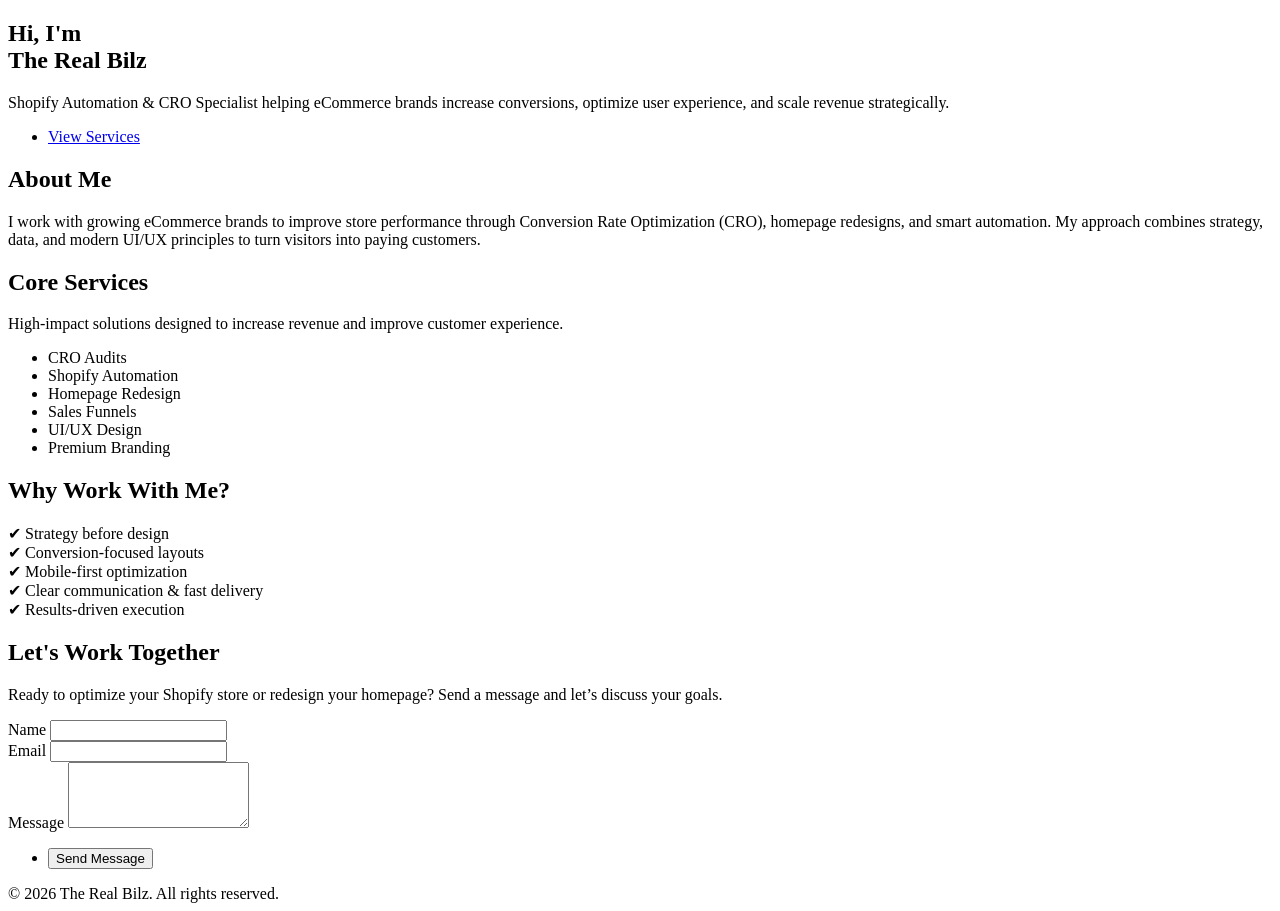
==== index.html @ 76373110 "Add files via upload" ====
<!DOCTYPE HTML>
<html>
<head>
    <title>The Real Bilz | Shopify Automation & CRO Specialist</title>
    <meta charset="utf-8" />
    <meta name="viewport" content="width=device-width, initial-scale=1, user-scalable=no" />
    <link rel="stylesheet" href="assets/css/main.css" />
</head>
<body class="is-preload">

<div id="page-wrapper">
<div id="wrapper">

<!-- HERO SECTION -->
<section class="panel banner right">
    <div class="content color0 span-3-75">
        <h1 class="major">
            Hi, I'm<br />
            The Real Bilz
        </h1>
        <p>
            Shopify Automation & CRO Specialist helping eCommerce brands
            increase conversions, optimize user experience, and scale revenue strategically.
        </p>
        <ul class="actions">
            <li><a href="#services" class="button primary color1">View Services</a></li>
        </ul>
    </div>
</section>

<!-- ABOUT -->
<section class="panel spotlight medium right">
    <div class="content span-7">
        <h2 class="major">About Me</h2>
        <p>
            I work with growing eCommerce brands to improve store performance through
            Conversion Rate Optimization (CRO), homepage redesigns, and smart automation.
            My approach combines strategy, data, and modern UI/UX principles to
            turn visitors into paying customers.
        </p>
    </div>
</section>

<!-- SERVICES -->
<section class="panel color1" id="services">
    <div class="intro joined">
        <h2 class="major">Core Services</h2>
        <p>
            High-impact solutions designed to increase revenue and improve customer experience.
        </p>
    </div>

    <div class="inner">
        <ul class="grid-icons three connected">
            <li><span class="icon solid fa-chart-line"><span class="label">CRO Audits</span></span></li>
            <li><span class="icon solid fa-store"><span class="label">Shopify Automation</span></span></li>
            <li><span class="icon solid fa-paint-brush"><span class="label">Homepage Redesign</span></span></li>
            <li><span class="icon solid fa-rocket"><span class="label">Sales Funnels</span></span></li>
            <li><span class="icon solid fa-code"><span class="label">UI/UX Design</span></span></li>
            <li><span class="icon solid fa-gem"><span class="label">Premium Branding</span></span></li>
        </ul>
    </div>
</section>

<!-- WHY WORK WITH ME -->
<section class="panel spotlight large left">
    <div class="content span-5">
        <h2 class="major">Why Work With Me?</h2>
        <p>
            ✔ Strategy before design<br />
            ✔ Conversion-focused layouts<br />
            ✔ Mobile-first optimization<br />
            ✔ Clear communication & fast delivery<br />
            ✔ Results-driven execution
        </p>
    </div>
</section>

<!-- CONTACT -->
<section class="panel color4-alt">
    <div class="intro color4">
        <h2 class="major">Let's Work Together</h2>
        <p>
            Ready to optimize your Shopify store or redesign your homepage?
            Send a message and let’s discuss your goals.
        </p>
    </div>

    <div class="inner columns divided">
        <div class="span-3-25">
            <form name="contact" method="POST" data-netlify="true">
                <input type="hidden" name="form-name" value="contact">

                <div class="fields">
                    <div class="field half">
                        <label>Name</label>
                        <input type="text" name="name" required />
                    </div>
                    <div class="field half">
                        <label>Email</label>
                        <input type="email" name="email" required />
                    </div>
                    <div class="field">
                        <label>Message</label>
                        <textarea name="message" rows="4" required></textarea>
                    </div>
                </div>

                <ul class="actions">
                    <li><input type="submit" value="Send Message" class="button primary" /></li>
                </ul>
            </form>
        </div>
    </div>
</section>

<!-- FOOTER -->
<div class="copyright">
    &copy; 2026 The Real Bilz. All rights reserved.
</div>

</div>
</div>

<script src="assets/js/jquery.min.js"></script>
<script src="assets/js/browser.min.js"></script>
<script src="assets/js/breakpoints.min.js"></script>
<script src="assets/js/main.js"></script>

</body>
</html>
---- assets/css/main.css ----
@import url(fontawesome-all.min.css);
@import url("https://fonts.googleapis.com/css?family=Source+Sans+Pro:300,400,300i,400i");

/*
	Ethereal by HTML5 UP
	html5up.net | @ajlkn
	Free for personal and commercial use under the CCA 3.0 license (html5up.net/license)
*/

html, body, div, span, applet, object,
iframe, h1, h2, h3, h4, h5, h6, p, blockquote,
pre, a, abbr, acronym, address, big, cite,
code, del, dfn, em, img, ins, kbd, q, s, samp,
small, strike, strong, sub, sup, tt, var, b,
u, i, center, dl, dt, dd, ol, ul, li, fieldset,
form, label, legend, table, caption, tbody,
tfoot, thead, tr, th, td, article, aside,
canvas, details, embed, figure, figcaption,
footer, header, hgroup, menu, nav, output, ruby,
section, summary, time, mark, audio, video {
	margin: 0;
	padding: 0;
	border: 0;
	font-size: 100%;
	font: inherit;
	vertical-align: baseline;}

article, aside, details, figcaption, figure,
footer, header, hgroup, menu, nav, section {
	display: block;}

body {
	line-height: 1;
}

ol, ul {
	list-style: none;
}

blockquote, q {
	quotes: none;
}

	blockquote:before, blockquote:after, q:before, q:after {
		content: '';
		content: none;
	}

table {
	border-collapse: collapse;
	border-spacing: 0;
}

body {
	-webkit-text-size-adjust: none;
}

mark {
	background-color: transparent;
	color: inherit;
}

input::-moz-focus-inner {
	border: 0;
	padding: 0;
}

input, select, textarea {
	-moz-appearance: none;
	-webkit-appearance: none;
	-ms-appearance: none;
	appearance: none;
}

/* Page */

	@-moz-keyframes load-spinner {
		0% {
			-moz-transform: rotate(0deg);
			-webkit-transform: rotate(0deg);
			-ms-transform: rotate(0deg);
			transform: rotate(0deg);
		}

		100% {
			-moz-transform: rotate(360deg);
			-webkit-transform: rotate(360deg);
			-ms-transform: rotate(360deg);
			transform: rotate(360deg);
		}
	}

	@-webkit-keyframes load-spinner {
		0% {
			-moz-transform: rotate(0deg);
			-webkit-transform: rotate(0deg);
			-ms-transform: rotate(0deg);
			transform: rotate(0deg);
		}

		100% {
			-moz-transform: rotate(360deg);
			-webkit-transform: rotate(360deg);
			-ms-transform: rotate(360deg);
			transform: rotate(360deg);
		}
	}

	@-ms-keyframes load-spinner {
		0% {
			-moz-transform: rotate(0deg);
			-webkit-transform: rotate(0deg);
			-ms-transform: rotate(0deg);
			transform: rotate(0deg);
		}

		100% {
			-moz-transform: rotate(360deg);
			-webkit-transform: rotate(360deg);
			-ms-transform: rotate(360deg);
			transform: rotate(360deg);
		}
	}

	@keyframes load-spinner {
		0% {
			-moz-transform: rotate(0deg);
			-webkit-transform: rotate(0deg);
			-ms-transform: rotate(0deg);
			transform: rotate(0deg);
		}

		100% {
			-moz-transform: rotate(360deg);
			-webkit-transform: rotate(360deg);
			-ms-transform: rotate(360deg);
			transform: rotate(360deg);
		}
	}

	@-ms-viewport {
		width: device-width;
	}

	html {
		width: 100%;
		height: 100%;
	}

	html {
		box-sizing: border-box;
	}

	*, *:before, *:after {
		box-sizing: inherit;
	}

	body {
		display: -moz-flex;
		display: -webkit-flex;
		display: -ms-flex;
		display: flex;
		-moz-align-items: center;
		-webkit-align-items: center;
		-ms-align-items: center;
		align-items: center;
		-moz-justify-content: -moz-flex-start;
		-webkit-justify-content: -webkit-flex-start;
		-ms-justify-content: -ms-flex-start;
		justify-content: flex-start;
		-ms-overflow-style: scrollbar;
		width: 100%;
		height: 100%;
		min-height: 30rem;
		overflow: hidden;
	}

		body:before {
			-moz-animation: load-spinner 1s infinite linear;
			-webkit-animation: load-spinner 1s infinite linear;
			-ms-animation: load-spinner 1s infinite linear;
			animation: load-spinner 1s infinite linear;
			-moz-transition: opacity 0.25s ease;
			-webkit-transition: opacity 0.25s ease;
			-ms-transition: opacity 0.25s ease;
			transition: opacity 0.25s ease;
			-moz-transition-delay: 0s;
			-webkit-transition-delay: 0s;
			-ms-transition-delay: 0s;
			transition-delay: 0s;
			pointer-events: none;
			content: '';
			display: block;
			position: absolute;
			top: 50%;
			left: 50%;
			width: 4rem;
			height: 4rem;
			margin: -2rem 0 0 -2rem;
			background-image: url("data:image/svg+xml;charset=utf8,%3Csvg xmlns='http://www.w3.org/2000/svg' xmlns:xlink='http://www.w3.org/1999/xlink' width='96px' height='96px' viewBox='0 0 96 96' zoomAndPan='disable'%3E%3Cstyle%3Ecircle %7Bfill: transparent%3B stroke: %232e2b37%3B stroke-width: 1.5px%3B %7D%3C/style%3E%3Cdefs%3E%3CclipPath id='corner'%3E%3Cpolygon points='0,0 48,0 48,48 96,48 96,96 0,96' /%3E%3C/clipPath%3E%3C/defs%3E%3Cg clip-path='url(%23corner)'%3E%3Ccircle cx='48' cy='48' r='32'/%3E%3C/g%3E%3C/svg%3E");
			background-position: center;
			background-repeat: no-repeat;
			background-size: 4rem;
			opacity: 0;
		}

		body:after {
			pointer-events: none;
			content: '';
			display: block;
			position: fixed;
			top: 0;
			left: 0;
			width: 100%;
			height: 100%;
			z-index: -1;
			background-attachment: fixed;
			background-color: #e1e6e1;
			background-image: url("../../images/overlay.png"), url("../../images/bg.jpg");
			background-repeat: repeat, repeat-x;
			background-size: 128px 128px, cover;
		}

		body.is-preload *, body.is-preload *:before, body.is-preload *:after {
			-moz-animation: none !important;
			-webkit-animation: none !important;
			-ms-animation: none !important;
			animation: none !important;
			-moz-transition: none !important;
			-webkit-transition: none !important;
			-ms-transition: none !important;
			transition: none !important;
		}

		body.is-preload:before {
			-moz-transition: opacity 1s ease;
			-webkit-transition: opacity 1s ease;
			-ms-transition: opacity 1s ease;
			transition: opacity 1s ease;
			-moz-transition-delay: 0.75s;
			-webkit-transition-delay: 0.75s;
			-ms-transition-delay: 0.75s;
			transition-delay: 0.75s;
			opacity: 0.25;
		}

	@media screen and (max-width: 736px) {

		html {
			height: auto;
		}

		body {
			height: auto;
			overflow-x: hidden;
			overflow-y: auto;
		}

	}

	@media screen and (max-width: 480px) {

		html, body {
			min-width: 320px;
		}

	}

/* Typography */

	html {
		font-size: 18pt;
		font-size: 1vmax;
	}

		@media screen and (max-width: 1680px) {

			html {
				font-size: 12pt;
				font-size: 1.1vmax;
			}

		}

		@media screen and (max-width: 1280px) {

			html {
				font-size: 11pt;
				font-size: 1.5vmax;
			}

		}

	body, input, select, textarea {
		color: rgba(255, 255, 255, 0.75);
		font-family: "Source Sans Pro", Helvetica, sans-serif;
		font-size: 1rem;
		font-weight: 300;
		line-height: 1.65;
	}

	a {
		-moz-transition: color 0.2s ease-in-out, border-bottom-color 0.2s ease-in-out;
		-webkit-transition: color 0.2s ease-in-out, border-bottom-color 0.2s ease-in-out;
		-ms-transition: color 0.2s ease-in-out, border-bottom-color 0.2s ease-in-out;
		transition: color 0.2s ease-in-out, border-bottom-color 0.2s ease-in-out;
		color: inherit;
		border-bottom: dotted 1px;
		text-decoration: none;
	}

		a:hover {
			border-bottom-color: transparent;
			color: #ffe4b4;
		}

	strong, b {
		color: rgba(255, 255, 255, 0.875);
		font-weight: 400;
	}

	em, i {
		font-style: italic;
	}

	p {
		margin: 0 0 1.5rem 0;
	}

		body.is-ie p {
			width: 100%;
		}

	h1, h2, h3, h4, h5, h6 {
		color: rgba(255, 255, 255, 0.875);
		font-family: Arial, Helvetica, sans-serif;
		font-weight: 700;
		line-height: 1.3;
		margin: 0 0 0.75rem 0;
		letter-spacing: -0.05em;
	}

		h1 a, h2 a, h3 a, h4 a, h5 a, h6 a {
			color: inherit;
			text-decoration: none;
		}

	h1.major, h2.major, h3.major {
		position: relative;
	}

		h1.major:after, h2.major:after, h3.major:after {
			content: '';
			position: absolute;
			left: 0;
			width: 3.5rem;
			height: 0.1rem;
			background-color: rgba(255, 255, 255, 0.25);
		}

	h1 {
		font-size: 3rem;
		line-height: 1.2;
	}

		h1.major {
			margin: 0 0 2.625rem 0;
		}

			h1.major:after {
				bottom: -1.325rem;
			}

	h2 {
		font-size: 1.75rem;
		line-height: 1.2;
	}

		h2.major {
			margin: 0 0 1.9875rem 0;
		}

			h2.major:after {
				bottom: -1.2rem;
			}

	h3 {
		font-size: 1.325rem;
	}

		h3.major {
			margin: 0 0 1.875rem 0;
		}

			h3.major:after {
				bottom: -0.75rem;
			}

	h4 {
		font-size: 1rem;
	}

	h5 {
		font-size: 0.9rem;
	}

	h6 {
		font-size: 0.7rem;
	}

	sub {
		font-size: 0.8rem;
		position: relative;
		top: 0.5rem;
	}

	sup {
		font-size: 0.8rem;
		position: relative;
		top: -0.5rem;
	}

	blockquote {
		border-left: solid 0.25rem rgba(255, 255, 255, 0.25);
		font-style: italic;
		margin: 0 0 1.5rem 0;
		padding: 0.375rem 0 0.375rem 1.5rem;
	}

	code {
		background: rgba(255, 255, 255, 0.075);
		border-radius: 0.25rem;
		font-family: "Courier New", monospace;
		font-size: 0.8rem;
		margin: 0 0.25rem;
		padding: 0.25rem 0.65rem;
	}

	pre {
		-webkit-overflow-scrolling: touch;
		font-family: "Courier New", monospace;
		font-size: 0.8rem;
		margin: 0 0 1.5rem 0;
		white-space: pre-wrap;
	}

		pre code {
			display: block;
			line-height: 1.625;
			padding: 1rem 1.5rem;
			overflow-x: auto;
			margin: 0;
		}

	hr {
		border: 0;
		border-bottom: solid 2px rgba(255, 255, 255, 0.25);
		margin: 1.875rem 0;
	}

	.align-left {
		text-align: left;
	}

	.align-center {
		text-align: center;
	}

	.align-right {
		text-align: right;
	}

	@media screen and (max-width: 736px) {

		html {
			font-size: 12pt;
		}

		h1 {
			font-size: 2.25rem;
			line-height: 1.2;
		}

			h1.major {
				margin: 0 0 2.625rem 0;
			}

				h1.major:after {
					bottom: -1.325rem;
				}

		h2 {
			font-size: 1.5rem;
			line-height: 1.2;
		}

			h2.major {
				margin: 0 0 1.9875rem 0;
			}

				h2.major:after {
					bottom: -1.2rem;
				}

		h3 {
			font-size: 1rem;
		}

			h3.major {
				margin: 0 0 1.875rem 0;
			}

				h3.major:after {
					bottom: -0.75rem;
				}

		h4 {
			font-size: 1rem;
		}

		h5 {
			font-size: 0.9rem;
		}

		h6 {
			font-size: 0.7rem;
		}

		h1 br, h2 br, h3 br, h4 br, h5 br, h6 br {
			display: none;
		}

	}

	@media screen and (max-width: 360px) {

		html {
			font-size: 11pt;
		}

	}

/* Form */

	form {
		margin: 0 0 1.5rem 0;
	}

		form > :last-child {
			margin-bottom: 0;
		}

		form > .fields {
			display: -moz-flex;
			display: -webkit-flex;
			display: -ms-flex;
			display: flex;
			-moz-flex-wrap: wrap;
			-webkit-flex-wrap: wrap;
			-ms-flex-wrap: wrap;
			flex-wrap: wrap;
			width: calc(100% + 3rem);
			margin: -1.5rem 0 1.5rem -1.5rem;
		}

			form > .fields > .field {
				-moz-flex-grow: 0;
				-webkit-flex-grow: 0;
				-ms-flex-grow: 0;
				flex-grow: 0;
				-moz-flex-shrink: 0;
				-webkit-flex-shrink: 0;
				-ms-flex-shrink: 0;
				flex-shrink: 0;
				padding: 1.5rem 0 0 1.5rem;
				width: calc(100% - 1.5rem);
			}

				form > .fields > .field.half {
					width: calc(50% - 0.75rem);
				}

				form > .fields > .field.third {
					width: calc(100%/3 - 0.5rem);
				}

				form > .fields > .field.quarter {
					width: calc(25% - 0.375rem);
				}

		@media screen and (max-width: 736px) {

			form > .fields {
				width: calc(100% + 2.25rem);
				margin: -1.125rem 0 1.5rem -1.125rem;
			}

				form > .fields > .field {
					padding: 1.125rem 0 0 1.125rem;
					width: calc(100% - 1.125rem);
				}

					form > .fields > .field.half {
						width: calc(100% - 1.125rem);
					}

					form > .fields > .field.third {
						width: calc(100% - 1.125rem);
					}

					form > .fields > .field.quarter {
						width: calc(100% - 1.125rem);
					}

		}

	label {
		color: rgba(255, 255, 255, 0.875);
		display: block;
		font-family: Arial, Helvetica, sans-serif;
		font-size: 0.8rem;
		font-weight: 700;
		margin: 0 0 0.4875rem 0;
	}

	input[type="text"],
	input[type="password"],
	input[type="email"],
	input[type="tel"],
	select,
	textarea {
		-moz-appearance: none;
		-webkit-appearance: none;
		-ms-appearance: none;
		appearance: none;
		background: transparent;
		border: solid 2px rgba(255, 255, 255, 0.25);
		border-radius: 0.25rem;
		color: inherit;
		display: block;
		outline: 0;
		padding: 0 0.75rem;
		text-decoration: none;
		width: 100%;
	}

		input[type="text"]:invalid,
		input[type="password"]:invalid,
		input[type="email"]:invalid,
		input[type="tel"]:invalid,
		select:invalid,
		textarea:invalid {
			box-shadow: none;
		}

		input[type="text"]:focus,
		input[type="password"]:focus,
		input[type="email"]:focus,
		input[type="tel"]:focus,
		select:focus,
		textarea:focus {
			border-color: #ffe4b4;
		}

	option {
		background-color: rgba(255, 255, 255, 0.875);
		color: #2e2b37;
	}

	select {
		background-image: url("data:image/svg+xml;charset=utf8,%3Csvg xmlns='http://www.w3.org/2000/svg' width='40' height='40' preserveAspectRatio='none' viewBox='0 0 40 40'%3E%3Cpath d='M9.4,12.3l10.4,10.4l10.4-10.4c0.2-0.2,0.5-0.4,0.9-0.4c0.3,0,0.6,0.1,0.9,0.4l3.3,3.3c0.2,0.2,0.4,0.5,0.4,0.9 c0,0.4-0.1,0.6-0.4,0.9L20.7,31.9c-0.2,0.2-0.5,0.4-0.9,0.4c-0.3,0-0.6-0.1-0.9-0.4L4.3,17.3c-0.2-0.2-0.4-0.5-0.4-0.9 c0-0.4,0.1-0.6,0.4-0.9l3.3-3.3c0.2-0.2,0.5-0.4,0.9-0.4S9.1,12.1,9.4,12.3z' fill='rgba(255, 255, 255, 0.25)' /%3E%3C/svg%3E");
		background-size: 1.25rem;
		background-repeat: no-repeat;
		background-position: calc(100% - 1rem) center;
		height: 2.5rem;
		padding-right: 2.5rem;
		text-overflow: ellipsis;
	}

		select option {
			color: rgba(255, 255, 255, 0.875);
			background: #2e2b37;
		}

		select:focus::-ms-value {
			background-color: transparent;
		}

		select::-ms-expand {
			display: none;
		}

	input[type="text"],
	input[type="password"],
	input[type="email"],
	select {
		height: 2.5rem;
	}

	textarea {
		padding: 0.75rem 1rem;
	}

	input[type="checkbox"],
	input[type="radio"] {
		-moz-appearance: none;
		-webkit-appearance: none;
		-ms-appearance: none;
		appearance: none;
		display: block;
		float: left;
		margin-right: -2rem;
		opacity: 0;
		width: 1rem;
		z-index: -1;
	}

		input[type="checkbox"] + label,
		input[type="radio"] + label {
			text-decoration: none;
			position: relative;
			color: rgba(255, 255, 255, 0.75);
			cursor: pointer;
			display: inline-block;
			font-size: 1rem;
			font-weight: 300;
			margin-bottom: 0;
			padding-left: 2.5rem;
			padding-right: 1rem;
		}

			input[type="checkbox"] + label:before,
			input[type="radio"] + label:before {
				-moz-osx-font-smoothing: grayscale;
				-webkit-font-smoothing: antialiased;
				display: inline-block;
				font-style: normal;
				font-variant: normal;
				text-rendering: auto;
				line-height: 1;
				text-transform: none !important;
				font-family: 'Font Awesome 5 Free';
				font-weight: 900;
			}

			input[type="checkbox"] + label:before,
			input[type="radio"] + label:before {
				content: '';
				display: inline-block;
				font-size: 0.8rem;
				position: absolute;
				top: 0;
				left: 0;
				width: 1.6875rem;
				height: 1.6875rem;
				line-height: 1.6875rem;
				background: rgba(255, 255, 255, 0.075);
				border: solid 1px rgba(255, 255, 255, 0.25);
				border-radius: 0.25rem;
				color: #2e2b37;
				text-align: center;
			}

				body.is-ie input[type="checkbox"] + label:before, body.is-ie
				input[type="radio"] + label:before {
					line-height: 1.5;
				}

		input[type="checkbox"]:checked + label:before,
		input[type="radio"]:checked + label:before {
			content: '\f00c';
			background: rgba(255, 255, 255, 0.875);
			border-color: rgba(255, 255, 255, 0.875);
		}

		input[type="checkbox"]:focus + label:before,
		input[type="radio"]:focus + label:before {
			border-color: #ffe4b4;
			box-shadow: 0 0 0 1px #ffe4b4;
		}

		input[type="checkbox"]:focus:checked + label:before,
		input[type="radio"]:focus:checked + label:before {
			background: #ffe4b4;
		}

		input[type="checkbox"].color1 + label:before,
		input[type="radio"].color1 + label:before {
			color: #726193;
		}

		input[type="checkbox"].color2 + label:before,
		input[type="radio"].color2 + label:before {
			color: #e37b7c;
		}

		input[type="checkbox"].color3 + label:before,
		input[type="radio"].color3 + label:before {
			color: #ffe4b4;
		}

		input[type="checkbox"].color4 + label:before,
		input[type="radio"].color4 + label:before {
			color: #353865;
		}

	input[type="checkbox"] + label:before {
		border-radius: 0.25rem;
	}

	input[type="radio"] + label:before {
		border-radius: 100%;
	}

	::-webkit-input-placeholder {
		color: rgba(255, 255, 255, 0.5) !important;
		opacity: 1.0;
	}

	:-moz-placeholder {
		color: rgba(255, 255, 255, 0.5) !important;
		opacity: 1.0;
	}

	::-moz-placeholder {
		color: rgba(255, 255, 255, 0.5) !important;
		opacity: 1.0;
	}

	:-ms-input-placeholder {
		color: rgba(255, 255, 255, 0.5) !important;
		opacity: 1.0;
	}

/* Icon */

	.icon {
		text-decoration: none;
		position: relative;
		border-bottom: none;
	}

		.icon:before {
			-moz-osx-font-smoothing: grayscale;
			-webkit-font-smoothing: antialiased;
			display: inline-block;
			font-style: normal;
			font-variant: normal;
			text-rendering: auto;
			line-height: 1;
			text-transform: none !important;
			font-family: 'Font Awesome 5 Free';
			font-weight: 400;
		}

		.icon > .label {
			display: none;
		}

		.icon:before {
			line-height: inherit;
		}

		.icon.solid:before {
			font-weight: 900;
		}

		.icon.brands:before {
			font-family: 'Font Awesome 5 Brands';
		}

/* Image */

	.image {
		display: inline-block;
		position: relative;
		border: 0;
	}

		.image.filtered:after {
			background-image: url("../../images/overlay.png"), linear-gradient(45deg, rgba(114, 97, 147, 0.25) 25%, rgba(227, 123, 124, 0.25) 50%, rgba(255, 228, 180, 0.25));
			background-size: 128px 128px, auto;
			pointer-events: none;
			content: '';
			position: absolute;
			top: 0;
			left: 0;
			width: 100%;
			height: 100%;
			opacity: 1;
			z-index: 1;
		}

		.image.filtered.tinted:after {
			background-image: url("../../images/overlay.png"), linear-gradient(45deg, rgba(114, 97, 147, 0.25) 25%, rgba(227, 123, 124, 0.25) 50%, rgba(255, 228, 180, 0.25)), linear-gradient(0deg, rgba(0, 0, 0, 0.125), rgba(0, 0, 0, 0.125));
			background-size: 128px 128px, auto, auto;
		}

		.image[data-position] img {
			-moz-object-fit: cover;
			-webkit-object-fit: cover;
			-ms-object-fit: cover;
			object-fit: cover;
			display: block;
			position: absolute;
			top: 0;
			left: 0;
			width: 100%;
			height: 100%;
		}

		.image[data-position="top left"] img {
			-moz-object-position: top left;
			-webkit-object-position: top left;
			-ms-object-position: top left;
			object-position: top left;
		}

		.image[data-position="top"] img {
			-moz-object-position: top;
			-webkit-object-position: top;
			-ms-object-position: top;
			object-position: top;
		}

		.image[data-position="top right"] img {
			-moz-object-position: top right;
			-webkit-object-position: top right;
			-ms-object-position: top right;
			object-position: top right;
		}

		.image[data-position="right"] img {
			-moz-object-position: right;
			-webkit-object-position: right;
			-ms-object-position: right;
			object-position: right;
		}

		.image[data-position="bottom right"] img {
			-moz-object-position: bottom right;
			-webkit-object-position: bottom right;
			-ms-object-position: bottom right;
			object-position: bottom right;
		}

		.image[data-position="bottom"] img {
			-moz-object-position: bottom;
			-webkit-object-position: bottom;
			-ms-object-position: bottom;
			object-position: bottom;
		}

		.image[data-position="bottom left"] img {
			-moz-object-position: bottom left;
			-webkit-object-position: bottom left;
			-ms-object-position: bottom left;
			object-position: bottom left;
		}

		.image[data-position="left"] img {
			-moz-object-position: left;
			-webkit-object-position: left;
			-ms-object-position: left;
			object-position: left;
		}

		.image[data-position="center"] img {
			-moz-object-position: center;
			-webkit-object-position: center;
			-ms-object-position: center;
			object-position: center;
		}

		.image[data-position="25% 25%"] img {
			-moz-object-position: 25% 25%;
			-webkit-object-position: 25% 25%;
			-ms-object-position: 25% 25%;
			object-position: 25% 25%;
		}

		.image[data-position="75% 25%"] img {
			-moz-object-position: 75% 25%;
			-webkit-object-position: 75% 25%;
			-ms-object-position: 75% 25%;
			object-position: 75% 25%;
		}

		.image[data-position="75% 75%"] img {
			-moz-object-position: 75% 75%;
			-webkit-object-position: 75% 75%;
			-ms-object-position: 75% 75%;
			object-position: 75% 75%;
		}

		.image[data-position="25% 75%"] img {
			-moz-object-position: 25% 75%;
			-webkit-object-position: 25% 75%;
			-ms-object-position: 25% 75%;
			object-position: 25% 75%;
		}

		.image img {
			display: block;
		}

		.image.left, .image.right {
			max-width: 40%;
		}

			.image.left img, .image.right img {
				width: 100%;
			}

		.image.left {
			float: left;
			padding: 0 1.5rem 1rem 0;
			top: 0.25rem;
		}

		.image.right {
			float: right;
			padding: 0 0 1rem 1.5rem;
			top: 0.25rem;
		}

		.image.fit {
			display: block;
			margin: 0 0 1.5rem 0;
			width: 100%;
		}

			.image.fit img {
				width: 100%;
			}

		.image.main {
			display: block;
			margin: 0 0 2.25rem 0;
			width: 100%;
		}

			.image.main img {
				width: 100%;
			}

/* List */

	ol {
		list-style: decimal;
		margin: 0 0 1.5rem 0;
		padding-left: 1.25rem;
	}

		ol li {
			padding-left: 0.25rem;
		}

	ul {
		list-style: disc;
		margin: 0 0 1.5rem 0;
		padding-left: 1rem;
	}

		ul li {
			padding-left: 0.5rem;
		}

		ul.alt {
			list-style: none;
			padding-left: 0;
		}

			ul.alt li {
				border-top: solid 1px rgba(255, 255, 255, 0.25);
				padding: 0.5rem 0;
			}

				ul.alt li:first-child {
					border-top: 0;
					padding-top: 0;
				}

	dl {
		margin: 0 0 1.5rem 0;
	}

		dl dt {
			display: block;
			font-weight: 400;
			margin: 0 0 0.75rem 0;
		}

		dl dd {
			margin-left: 1.5rem;
		}

/* Actions */

	ul.actions {
		display: -moz-flex;
		display: -webkit-flex;
		display: -ms-flex;
		display: flex;
		cursor: default;
		list-style: none;
		margin-left: -0.75rem;
		padding-left: 0;
	}

		ul.actions li {
			padding: 0 0 0 0.75rem;
			vertical-align: middle;
		}

		ul.actions.special {
			-moz-justify-content: center;
			-webkit-justify-content: center;
			-ms-justify-content: center;
			justify-content: center;
			width: 100%;
			margin-left: 0;
		}

			ul.actions.special li:first-child {
				padding-left: 0;
			}

		ul.actions.stacked {
			-moz-flex-direction: column;
			-webkit-flex-direction: column;
			-ms-flex-direction: column;
			flex-direction: column;
			margin-left: 0;
		}

			ul.actions.stacked li {
				padding: 0.975rem 0 0 0;
			}

				ul.actions.stacked li:first-child {
					padding-top: 0;
				}

		ul.actions.fit {
			width: calc(100% + 0.75rem);
		}

			ul.actions.fit li {
				-moz-flex-grow: 1;
				-webkit-flex-grow: 1;
				-ms-flex-grow: 1;
				flex-grow: 1;
				-moz-flex-shrink: 1;
				-webkit-flex-shrink: 1;
				-ms-flex-shrink: 1;
				flex-shrink: 1;
				width: 100%;
			}

				ul.actions.fit li > * {
					width: 100%;
				}

			ul.actions.fit.stacked {
				width: 100%;
			}

/* Icons */

	ul.icons {
		cursor: default;
		list-style: none;
		padding-left: 0;
	}

		ul.icons li {
			display: inline-block;
			padding: 0 1rem 0 0;
		}

			ul.icons li:last-child {
				padding-right: 0;
			}

			ul.icons li .icon:before {
				font-size: 1.25em;
			}

/* Grid Icons */

	ul.grid-icons {
		display: -moz-flex;
		display: -webkit-flex;
		display: -ms-flex;
		display: flex;
		-moz-flex-wrap: wrap;
		-webkit-flex-wrap: wrap;
		-ms-flex-wrap: wrap;
		flex-wrap: wrap;
		-moz-justify-content: center;
		-webkit-justify-content: center;
		-ms-justify-content: center;
		justify-content: center;
		list-style: none;
		margin: 0 0 1.5rem 0;
		padding-left: 0;
	}

		ul.grid-icons .icon {
			display: block;
			position: relative;
			width: 100%;
			text-align: center;
		}

			ul.grid-icons .icon:before {
				display: block;
				width: 6rem;
				height: 6rem;
				line-height: 6rem;
				border-radius: 6rem;
				box-shadow: inset 0 0 0 2px rgba(255, 255, 255, 0.25);
				font-size: 2.5rem;
				margin: 0 auto;
				text-align: center;
			}

				body.is-ie ul.grid-icons .icon:before {
					line-height: 2.375;
				}

		ul.grid-icons > li {
			-moz-flex-grow: 0;
			-webkit-flex-grow: 0;
			-ms-flex-grow: 0;
			flex-grow: 0;
			-moz-flex-shrink: 0;
			-webkit-flex-shrink: 0;
			-ms-flex-shrink: 0;
			flex-shrink: 0;
			position: relative;
			margin: 1.5rem 0 0 1.5rem;
			padding-left: 0;
		}

		ul.grid-icons.connected > li:before {
			content: '';
			display: block;
			position: absolute;
			width: 1.5rem;
			height: 2px;
			top: 50%;
			left: -1.5rem;
			background-color: rgba(255, 255, 255, 0.25);
		}

		ul.grid-icons.connected > li:after {
			content: '';
			display: block;
			position: absolute;
			width: 2px;
			height: 1.5rem;
			top: -1.5rem;
			left: 50%;
			background-color: rgba(255, 255, 255, 0.25);
		}

		ul.grid-icons.two {
			width: 14rem;
		}

			ul.grid-icons.two > li:nth-child(-n + 2) {
				margin-top: 0;
			}

				ul.grid-icons.two > li:nth-child(-n + 2):after {
					display: none;
				}

			ul.grid-icons.two > li:nth-child(2n - 1) {
				margin-left: 0;
			}

				ul.grid-icons.two > li:nth-child(2n - 1):before {
					display: none;
				}

		ul.grid-icons.three {
			width: 21.5rem;
		}

			ul.grid-icons.three > li:nth-child(-n + 3) {
				margin-top: 0;
			}

				ul.grid-icons.three > li:nth-child(-n + 3):after {
					display: none;
				}

			ul.grid-icons.three > li:nth-child(3n - 2) {
				margin-left: 0;
			}

				ul.grid-icons.three > li:nth-child(3n - 2):before {
					display: none;
				}

		ul.grid-icons.four {
			width: 29rem;
		}

			ul.grid-icons.four > li:nth-child(-n + 4) {
				margin-top: 0;
			}

				ul.grid-icons.four > li:nth-child(-n + 4):after {
					display: none;
				}

			ul.grid-icons.four > li:nth-child(4n - 3) {
				margin-left: 0;
			}

				ul.grid-icons.four > li:nth-child(4n - 3):before {
					display: none;
				}

		@media screen and (max-width: 736px) {

			ul.grid-icons {
				-moz-justify-content: -moz-flex-start;
				-webkit-justify-content: -webkit-flex-start;
				-ms-justify-content: -ms-flex-start;
				justify-content: flex-start;
				width: 100% !important;
				margin: -1rem 0 1.5rem -1rem;
			}

				ul.grid-icons .icon:before {
					width: 4.5rem;
					height: 4.5rem;
					line-height: 4.5rem;
					font-size: 1.75rem;
				}

				ul.grid-icons > li {
					margin: 1rem 0 0 1rem !important;
				}

					ul.grid-icons > li:before {
						display: none !important;
					}

					ul.grid-icons > li:after {
						display: none !important;
					}

		}

/* Contact Icons */

	ul.contact-icons {
		list-style: none;
		padding-left: 0;
	}

		ul.contact-icons > li {
			margin: 1.25rem 0 0 0;
			padding-left: 0;
		}

			ul.contact-icons > li:before {
				display: inline-block;
				width: 2.25rem;
				height: 2.25rem;
				line-height: 2.25rem;
				border-radius: 2.25rem;
				background-color: white;
				color: #2e2b37;
				cursor: default;
				font-size: 1.125rem;
				margin-right: 1rem;
				text-align: center;
				vertical-align: middle;
			}

				body.is-ie ul.contact-icons > li:before {
					line-height: 2.125;
				}

			ul.contact-icons > li a {
				border-bottom: 0;
			}

		ul.contact-icons.color1 > li:before {
			color: #726193;
		}

		ul.contact-icons.color2 > li:before {
			color: #e37b7c;
		}

		ul.contact-icons.color3 > li:before {
			color: #ffe4b4;
		}

		ul.contact-icons.color4 > li:before {
			color: #353865;
		}

/* Table */

	.table-wrapper {
		-webkit-overflow-scrolling: touch;
		overflow-x: auto;
	}

	table {
		margin: 0 0 1.5rem 0;
		width: 100%;
	}

		table tbody tr {
			border: solid 1px rgba(255, 255, 255, 0.25);
			border-left: 0;
			border-right: 0;
		}

			table tbody tr:nth-child(2n + 1) {
				background-color: rgba(255, 255, 255, 0.075);
			}

		table td {
			padding: 0.75rem 0.75rem;
		}

		table th {
			color: rgba(255, 255, 255, 0.875);
			font-size: 0.9rem;
			font-weight: 400;
			padding: 0 0.75rem 0.75rem 0.75rem;
			text-align: left;
		}

		table thead {
			border-bottom: solid 2px rgba(255, 255, 255, 0.25);
		}

		table tfoot {
			border-top: solid 2px rgba(255, 255, 255, 0.25);
		}

		table.alt {
			border-collapse: separate;
		}

			table.alt tbody tr td {
				border: solid 1px rgba(255, 255, 255, 0.25);
				border-left-width: 0;
				border-top-width: 0;
			}

				table.alt tbody tr td:first-child {
					border-left-width: 1px;
				}

			table.alt tbody tr:first-child td {
				border-top-width: 1px;
			}

			table.alt thead {
				border-bottom: 0;
			}

			table.alt tfoot {
				border-top: 0;
			}

/* Button */

	input[type="submit"],
	input[type="reset"],
	input[type="button"],
	button,
	.button {
		-moz-appearance: none;
		-webkit-appearance: none;
		-ms-appearance: none;
		appearance: none;
		-moz-transition: background-color 0.2s ease-in-out, box-shadow 0.2s ease-in-out, color 0.2s ease-in-out;
		-webkit-transition: background-color 0.2s ease-in-out, box-shadow 0.2s ease-in-out, color 0.2s ease-in-out;
		-ms-transition: background-color 0.2s ease-in-out, box-shadow 0.2s ease-in-out, color 0.2s ease-in-out;
		transition: background-color 0.2s ease-in-out, box-shadow 0.2s ease-in-out, color 0.2s ease-in-out;
		background-color: transparent;
		border: 0;
		border-radius: 0.25rem;
		box-shadow: inset 0 0 0 2px rgba(255, 255, 255, 0.25);
		color: rgba(255, 255, 255, 0.875) !important;
		cursor: pointer;
		display: inline-block;
		font-family: Arial, Helvetica, sans-serif;
		font-size: 0.6rem;
		font-weight: 700;
		height: 2.75rem;
		letter-spacing: 0.15rem;
		line-height: 2.75rem;
		padding: 0 1.5rem 0 1.65rem;
		text-align: center;
		text-decoration: none;
		text-transform: uppercase;
		white-space: nowrap;
	}

		input[type="submit"]:hover,
		input[type="reset"]:hover,
		input[type="button"]:hover,
		button:hover,
		.button:hover {
			box-shadow: inset 0 0 0 2px #ffe4b4;
			color: #ffe4b4 !important;
		}

		input[type="submit"]:active,
		input[type="reset"]:active,
		input[type="button"]:active,
		button:active,
		.button:active {
			background-color: rgba(255, 228, 180, 0.125);
		}

		input[type="submit"].icon:before,
		input[type="reset"].icon:before,
		input[type="button"].icon:before,
		button.icon:before,
		.button.icon:before {
			display: inline-block;
			position: relative;
			top: -0.075rem;
			vertical-align: middle;
			font-size: 0.8rem;
			margin: 0 0.375rem 0 -0.325rem;
		}

		input[type="submit"].icon.circle,
		input[type="reset"].icon.circle,
		input[type="button"].icon.circle,
		button.icon.circle,
		.button.icon.circle {
			position: relative;
			width: 3.125rem;
			height: 3.125rem;
			line-height: 3.125rem;
			text-indent: 3.125rem;
			border-radius: 100%;
			overflow: hidden;
			padding: 0;
			letter-spacing: 0;
		}

			input[type="submit"].icon.circle:before,
			input[type="reset"].icon.circle:before,
			input[type="button"].icon.circle:before,
			button.icon.circle:before,
			.button.icon.circle:before {
				display: block;
				position: absolute;
				top: 0;
				left: 0;
				width: inherit;
				height: inherit;
				font-size: 1.25rem;
				line-height: inherit;
				margin: 0;
				text-indent: 0;
			}

			input[type="submit"].icon.circle.fa-angle-left:before,
			input[type="reset"].icon.circle.fa-angle-left:before,
			input[type="button"].icon.circle.fa-angle-left:before,
			button.icon.circle.fa-angle-left:before,
			.button.icon.circle.fa-angle-left:before {
				position: relative;
				left: -0.1rem;
				font-size: 1.75rem;
			}

			input[type="submit"].icon.circle.fa-angle-right:before,
			input[type="reset"].icon.circle.fa-angle-right:before,
			input[type="button"].icon.circle.fa-angle-right:before,
			button.icon.circle.fa-angle-right:before,
			.button.icon.circle.fa-angle-right:before {
				position: relative;
				left: 0.1rem;
				font-size: 1.75rem;
			}

		input[type="submit"].fit,
		input[type="reset"].fit,
		input[type="button"].fit,
		button.fit,
		.button.fit {
			width: 100%;
		}

		input[type="submit"].small,
		input[type="reset"].small,
		input[type="button"].small,
		button.small,
		.button.small {
			font-size: 0.4rem;
			height: 1.875rem;
			line-height: 1.875rem;
			padding: 0 1.25rem 0 1.4rem;
		}

		input[type="submit"].large,
		input[type="reset"].large,
		input[type="button"].large,
		button.large,
		.button.large {
			font-size: 0.8rem;
			height: 3.3125rem;
			line-height: 3.3125rem;
			padding: 0 2rem 0 2.15rem;
		}

		input[type="submit"].primary,
		input[type="reset"].primary,
		input[type="button"].primary,
		button.primary,
		.button.primary {
			background-color: white;
			box-shadow: none;
			color: #2e2b37 !important;
		}

			input[type="submit"].primary.color1,
			input[type="reset"].primary.color1,
			input[type="button"].primary.color1,
			button.primary.color1,
			.button.primary.color1 {
				color: #726193 !important;
			}

			input[type="submit"].primary.color2,
			input[type="reset"].primary.color2,
			input[type="button"].primary.color2,
			button.primary.color2,
			.button.primary.color2 {
				color: #e37b7c !important;
			}

			input[type="submit"].primary.color3,
			input[type="reset"].primary.color3,
			input[type="button"].primary.color3,
			button.primary.color3,
			.button.primary.color3 {
				color: #ffe4b4 !important;
			}

			input[type="submit"].primary.color4,
			input[type="reset"].primary.color4,
			input[type="button"].primary.color4,
			button.primary.color4,
			.button.primary.color4 {
				color: #353865 !important;
			}

			input[type="submit"].primary:hover,
			input[type="reset"].primary:hover,
			input[type="button"].primary:hover,
			button.primary:hover,
			.button.primary:hover {
				background-color: #ffe4b4;
			}

			input[type="submit"].primary:active,
			input[type="reset"].primary:active,
			input[type="button"].primary:active,
			button.primary:active,
			.button.primary:active {
				background-color: #fdd997;
			}

		input[type="submit"].disabled, input[type="submit"]:disabled,
		input[type="reset"].disabled,
		input[type="reset"]:disabled,
		input[type="button"].disabled,
		input[type="button"]:disabled,
		button.disabled,
		button:disabled,
		.button.disabled,
		.button:disabled {
			pointer-events: none;
			cursor: default;
			opacity: 0.5;
		}

/* Gallery */

	@-moz-keyframes gallery-modal-spinner {
		0% {
			-moz-transform: rotate(0deg);
			-webkit-transform: rotate(0deg);
			-ms-transform: rotate(0deg);
			transform: rotate(0deg);
		}

		100% {
			-moz-transform: rotate(360deg);
			-webkit-transform: rotate(360deg);
			-ms-transform: rotate(360deg);
			transform: rotate(360deg);
		}
	}

	@-webkit-keyframes gallery-modal-spinner {
		0% {
			-moz-transform: rotate(0deg);
			-webkit-transform: rotate(0deg);
			-ms-transform: rotate(0deg);
			transform: rotate(0deg);
		}

		100% {
			-moz-transform: rotate(360deg);
			-webkit-transform: rotate(360deg);
			-ms-transform: rotate(360deg);
			transform: rotate(360deg);
		}
	}

	@-ms-keyframes gallery-modal-spinner {
		0% {
			-moz-transform: rotate(0deg);
			-webkit-transform: rotate(0deg);
			-ms-transform: rotate(0deg);
			transform: rotate(0deg);
		}

		100% {
			-moz-transform: rotate(360deg);
			-webkit-transform: rotate(360deg);
			-ms-transform: rotate(360deg);
			transform: rotate(360deg);
		}
	}

	@keyframes gallery-modal-spinner {
		0% {
			-moz-transform: rotate(0deg);
			-webkit-transform: rotate(0deg);
			-ms-transform: rotate(0deg);
			transform: rotate(0deg);
		}

		100% {
			-moz-transform: rotate(360deg);
			-webkit-transform: rotate(360deg);
			-ms-transform: rotate(360deg);
			transform: rotate(360deg);
		}
	}

	.gallery {
		-moz-align-items: -moz-stretch;
		-webkit-align-items: -webkit-stretch;
		-ms-align-items: -ms-stretch;
		align-items: stretch;
		display: -moz-flex;
		display: -webkit-flex;
		display: -ms-flex;
		display: flex;
		height: 100%;
	}

		.gallery > * {
			width: 20rem;
			height: 100%;
		}

		.gallery .image {
			display: block;
			position: relative;
			border-bottom: 0;
			overflow: hidden;
		}

			.gallery .image img {
				-moz-transition: -moz-transform 0.2s ease-in-out;
				-webkit-transition: -webkit-transform 0.2s ease-in-out;
				-ms-transition: -ms-transform 0.2s ease-in-out;
				transition: transform 0.2s ease-in-out;
			}

			.gallery .image:after {
				-moz-transition: opacity 0.2s ease-in-out;
				-webkit-transition: opacity 0.2s ease-in-out;
				-ms-transition: opacity 0.2s ease-in-out;
				transition: opacity 0.2s ease-in-out;
			}

			.gallery .image:hover img {
				-moz-transform: scale(1.025);
				-webkit-transform: scale(1.025);
				-ms-transform: scale(1.025);
				transform: scale(1.025);
			}

			.gallery .image:hover:after {
				opacity: 0;
			}

		.gallery .group {
			display: -moz-flex;
			display: -webkit-flex;
			display: -ms-flex;
			display: flex;
			-moz-flex-wrap: wrap;
			-webkit-flex-wrap: wrap;
			-ms-flex-wrap: wrap;
			flex-wrap: wrap;
		}

			.gallery .group > * {
				height: 50%;
			}

		.gallery .modal {
			display: -moz-flex;
			display: -webkit-flex;
			display: -ms-flex;
			display: flex;
			-moz-align-items: center;
			-webkit-align-items: center;
			-ms-align-items: center;
			align-items: center;
			-moz-justify-content: center;
			-webkit-justify-content: center;
			-ms-justify-content: center;
			justify-content: center;
			pointer-events: none;
			-moz-user-select: none;
			-webkit-user-select: none;
			-ms-user-select: none;
			user-select: none;
			-moz-transition: opacity 0.5s ease, visibility 0.5s, z-index 0.5s;
			-webkit-transition: opacity 0.5s ease, visibility 0.5s, z-index 0.5s;
			-ms-transition: opacity 0.5s ease, visibility 0.5s, z-index 0.5s;
			transition: opacity 0.5s ease, visibility 0.5s, z-index 0.5s;
			-webkit-tap-highlight-color: rgba(0, 0, 0, 0);
			position: fixed;
			top: 0;
			left: 0;
			width: 100%;
			height: 100%;
			background-color: rgba(46, 43, 55, 0.875);
			opacity: 0;
			outline: 0;
			visibility: none;
			z-index: 0;
		}

			.gallery .modal:before {
				-moz-animation: gallery-modal-spinner 1s infinite linear;
				-webkit-animation: gallery-modal-spinner 1s infinite linear;
				-ms-animation: gallery-modal-spinner 1s infinite linear;
				animation: gallery-modal-spinner 1s infinite linear;
				-moz-transition: opacity 0.25s ease;
				-webkit-transition: opacity 0.25s ease;
				-ms-transition: opacity 0.25s ease;
				transition: opacity 0.25s ease;
				-moz-transition-delay: 0.5s;
				-webkit-transition-delay: 0.5s;
				-ms-transition-delay: 0.5s;
				transition-delay: 0.5s;
				content: '';
				display: block;
				position: absolute;
				top: 50%;
				left: 50%;
				width: 4rem;
				height: 4rem;
				margin: -2rem 0 0 -2rem;
				background-image: url("data:image/svg+xml;charset=utf8,%3Csvg xmlns='http://www.w3.org/2000/svg' xmlns:xlink='http://www.w3.org/1999/xlink' width='96px' height='96px' viewBox='0 0 96 96' zoomAndPan='disable'%3E%3Cstyle%3Ecircle %7Bfill: transparent%3B stroke: rgba(255, 255, 255, 0.875)%3B stroke-width: 1.5px%3B %7D%3C/style%3E%3Cdefs%3E%3CclipPath id='corner'%3E%3Cpolygon points='0,0 48,0 48,48 96,48 96,96 0,96' /%3E%3C/clipPath%3E%3C/defs%3E%3Cg clip-path='url(%23corner)'%3E%3Ccircle cx='48' cy='48' r='32'/%3E%3C/g%3E%3C/svg%3E");
				background-position: center;
				background-repeat: no-repeat;
				background-size: 4rem;
				opacity: 0;
			}

			.gallery .modal:after {
				content: '';
				display: block;
				position: absolute;
				top: 0.5rem;
				right: 0.5rem;
				width: 4rem;
				height: 4rem;
				background-image: url("data:image/svg+xml;charset=utf8,%3Csvg xmlns='http://www.w3.org/2000/svg' xmlns:xlink='http://www.w3.org/1999/xlink' width='64px' height='64px' viewBox='0 0 64 64' zoomAndPan='disable'%3E%3Cstyle%3Eline %7Bstroke: rgba(255, 255, 255, 0.875)%3Bstroke-width: 1.5px%3B%7D%3C/style%3E%3Cline x1='20' y1='20' x2='44' y2='44' /%3E%3Cline x1='20' y1='44' x2='44' y2='20' /%3E%3C/svg%3E");
				background-position: center;
				background-repeat: no-repeat;
				background-size: 3rem;
				cursor: pointer;
			}

			.gallery .modal .inner {
				-moz-transform: translateY(0.75rem);
				-webkit-transform: translateY(0.75rem);
				-ms-transform: translateY(0.75rem);
				transform: translateY(0.75rem);
				-moz-transition: opacity 0.25s ease, -moz-transform 0.25s ease;
				-webkit-transition: opacity 0.25s ease, -webkit-transform 0.25s ease;
				-ms-transition: opacity 0.25s ease, -ms-transform 0.25s ease;
				transition: opacity 0.25s ease, transform 0.25s ease;
				opacity: 0;
			}

				.gallery .modal .inner img {
					display: block;
					max-width: 90vw;
					max-height: 85vh;
					box-shadow: 0 1rem 3rem 0 rgba(0, 0, 0, 0.35);
				}

			.gallery .modal.visible {
				pointer-events: auto;
				opacity: 1;
				visibility: visible;
				z-index: 11000;
			}

				.gallery .modal.visible:before {
					opacity: 1;
				}

			.gallery .modal.loaded .inner {
				-moz-transform: translateY(0);
				-webkit-transform: translateY(0);
				-ms-transform: translateY(0);
				transform: translateY(0);
				-moz-transition: opacity 0.5s ease, -moz-transform 0.5s ease;
				-webkit-transition: opacity 0.5s ease, -webkit-transform 0.5s ease;
				-ms-transition: opacity 0.5s ease, -ms-transform 0.5s ease;
				transition: opacity 0.5s ease, transform 0.5s ease;
				opacity: 1;
			}

			.gallery .modal.loaded:before {
				-moz-transition-delay: 0s;
				-webkit-transition-delay: 0s;
				-ms-transition-delay: 0s;
				transition-delay: 0s;
				opacity: 0;
			}

	@media screen and (max-width: 980px) {

		.gallery .modal .inner img {
			max-width: 100vw;
		}

	}

	@media screen and (max-width: 736px) {

		.gallery {
			-moz-flex-direction: column;
			-webkit-flex-direction: column;
			-ms-flex-direction: column;
			flex-direction: column;
			height: auto;
		}

			.gallery > * {
				height: auto;
				width: 100%;
			}

			.gallery .image {
				width: 100%;
				height: 40rem;
			}

			.gallery .group .span-0-25 {
				width: 8.33333%;
			}

			.gallery .group .span-0-5 {
				width: 16.66666%;
			}

			.gallery .group .span-0-75 {
				width: 25.0%;
			}

			.gallery .group .span-1 {
				width: 33.33333%;
			}

			.gallery .group .span-1-25 {
				width: 41.66666%;
			}

			.gallery .group .span-1-5 {
				width: 49.99999%;
			}

			.gallery .group .span-1-75 {
				width: 58.33333%;
			}

			.gallery .group .span-2 {
				width: 66.66666%;
			}

			.gallery .group .span-2-25 {
				width: 74.99999%;
			}

			.gallery .group .span-2-5 {
				width: 83.33332%;
			}

			.gallery .group .span-2-75 {
				width: 91.66666%;
			}

			.gallery .group .span-3 {
				width: 99.99999%;
			}

			.gallery .group .span-3-25 {
				width: 108.33332%;
			}

			.gallery .group .span-3-5 {
				width: 116.66665%;
			}

			.gallery .group .span-3-75 {
				width: 124.99999%;
			}

			.gallery .group .span-4 {
				width: 133.33332%;
			}

			.gallery .group .span-4-25 {
				width: 141.66665%;
			}

			.gallery .group .span-4-5 {
				width: 149.99998%;
			}

			.gallery .group .span-4-75 {
				width: 158.33332%;
			}

			.gallery .group .span-5 {
				width: 166.66665%;
			}

			.gallery .group .span-5-25 {
				width: 174.99998%;
			}

			.gallery .group .span-5-5 {
				width: 183.33331%;
			}

			.gallery .group .span-5-75 {
				width: 191.66665%;
			}

			.gallery .group .span-6 {
				width: 199.99998%;
			}

			.gallery .group .span-6-25 {
				width: 208.33331%;
			}

			.gallery .group .span-6-5 {
				width: 216.66664%;
			}

			.gallery .group .span-6-75 {
				width: 224.99998%;
			}

			.gallery .group .span-7 {
				width: 233.33331%;
			}

			.gallery .group .span-7-25 {
				width: 241.66664%;
			}

			.gallery .group .span-7-5 {
				width: 249.99997%;
			}

			.gallery .group .span-7-75 {
				width: 258.33331%;
			}

			.gallery .group .span-8 {
				width: 266.66664%;
			}

			.gallery .group .span-8-25 {
				width: 274.99997%;
			}

			.gallery .group .span-8-5 {
				width: 283.3333%;
			}

			.gallery .group .span-8-75 {
				width: 291.66664%;
			}

			.gallery .group .span-9 {
				width: 299.99997%;
			}

			.gallery .group .span-9-25 {
				width: 308.3333%;
			}

			.gallery .group .span-9-5 {
				width: 316.66663%;
			}

			.gallery .group .span-9-75 {
				width: 324.99997%;
			}

			.gallery .group .span-10 {
				width: 333.3333%;
			}

			.gallery .group .image {
				height: 20rem;
			}

	}

	@media screen and (max-width: 480px) {

		.gallery .image {
			height: 30rem;
		}

		.gallery .group .image {
			height: 12.5rem;
		}

	}

/* Panel */

	.panel {
		display: -moz-flex;
		display: -webkit-flex;
		display: -ms-flex;
		display: flex;
		-moz-flex-grow: 0;
		-webkit-flex-grow: 0;
		-ms-flex-grow: 0;
		flex-grow: 0;
		-moz-flex-shrink: 0;
		-webkit-flex-shrink: 0;
		-ms-flex-shrink: 0;
		flex-shrink: 0;
		-moz-justify-content: center;
		-webkit-justify-content: center;
		-ms-justify-content: center;
		justify-content: center;
		-moz-align-items: -moz-stretch;
		-webkit-align-items: -webkit-stretch;
		-ms-align-items: -ms-stretch;
		align-items: stretch;
		height: 100%;
		overflow-x: hidden;
		overflow-y: auto;
	}

		.panel > * {
			position: relative;
			min-width: 10rem;
		}

			.panel > *.color0 {
				background-image: url("../../images/overlay.png"), linear-gradient(45deg, #726193 20%, #e37b7c 60%, #ffe4b4);
				background-size: 128px 128px, auto;
			}

			.panel > *.color1 {
				background-image: url("../../images/overlay.png"), linear-gradient(45deg, rgba(114, 97, 147, 0.25) 25%, rgba(227, 123, 124, 0.25) 50%, rgba(255, 228, 180, 0.25));
				background-size: 128px 128px, auto;
				background-color: #726193;
			}

			.panel > *.color2 {
				background-image: url("../../images/overlay.png"), linear-gradient(45deg, rgba(114, 97, 147, 0.25) 25%, rgba(227, 123, 124, 0.25) 50%, rgba(255, 228, 180, 0.25));
				background-size: 128px 128px, auto;
				background-color: #e37b7c;
			}

			.panel > *.color3 {
				background-image: url("../../images/overlay.png"), linear-gradient(45deg, rgba(114, 97, 147, 0.25) 25%, rgba(227, 123, 124, 0.25) 50%, rgba(255, 228, 180, 0.25));
				background-size: 128px 128px, auto;
				background-color: #ffe4b4;
			}

			.panel > *.color4 {
				background-image: url("../../images/overlay.png"), linear-gradient(45deg, rgba(114, 97, 147, 0.25) 25%, rgba(227, 123, 124, 0.25) 50%, rgba(255, 228, 180, 0.25));
				background-size: 128px 128px, auto;
				background-color: #353865;
			}

			.panel > *.color1-alt {
				background-image: url("../../images/overlay.png"), linear-gradient(45deg, rgba(114, 97, 147, 0.175) 25%, rgba(227, 123, 124, 0.175) 50%, rgba(255, 228, 180, 0.175));
				background-size: 128px 128px, auto;
				background-color: #6c5e86;
			}

			.panel > *.color2-alt {
				background-image: url("../../images/overlay.png"), linear-gradient(45deg, rgba(114, 97, 147, 0.175) 25%, rgba(227, 123, 124, 0.175) 50%, rgba(255, 228, 180, 0.175));
				background-size: 128px 128px, auto;
				background-color: #de7172;
			}

			.panel > *.color3-alt {
				background-image: url("../../images/overlay.png"), linear-gradient(45deg, rgba(114, 97, 147, 0.175) 25%, rgba(227, 123, 124, 0.175) 50%, rgba(255, 228, 180, 0.175));
				background-size: 128px 128px, auto;
				background-color: #fedea6;
			}

			.panel > *.color4-alt {
				background-image: url("../../images/overlay.png"), linear-gradient(45deg, rgba(114, 97, 147, 0.175) 25%, rgba(227, 123, 124, 0.175) 50%, rgba(255, 228, 180, 0.175));
				background-size: 128px 128px, auto;
				background-color: #323459;
			}

		.panel > .intro {
			padding: 3.5rem 3.5rem 2rem 3.5rem ;
			display: -moz-flex;
			display: -webkit-flex;
			display: -ms-flex;
			display: flex;
			-moz-flex-grow: 0;
			-webkit-flex-grow: 0;
			-ms-flex-grow: 0;
			flex-grow: 0;
			-moz-flex-shrink: 0;
			-webkit-flex-shrink: 0;
			-ms-flex-shrink: 0;
			flex-shrink: 0;
			-moz-justify-content: center;
			-webkit-justify-content: center;
			-ms-justify-content: center;
			justify-content: center;
			-moz-align-items: -moz-flex-start;
			-webkit-align-items: -webkit-flex-start;
			-ms-align-items: -ms-flex-start;
			align-items: flex-start;
			-moz-flex-direction: column;
			-webkit-flex-direction: column;
			-ms-flex-direction: column;
			flex-direction: column;
			width: 22rem;
		}

			.panel > .intro.joined {
				width: 18.5rem;
				padding-right: 0;
			}

				.panel > .intro.joined + .inner {
					padding-left: 2.625rem;
				}

		.panel > .inner {
			padding: 3.5rem 3.5rem 2rem 3.5rem ;
			display: -moz-flex;
			display: -webkit-flex;
			display: -ms-flex;
			display: flex;
			-moz-flex-grow: 1;
			-webkit-flex-grow: 1;
			-ms-flex-grow: 1;
			flex-grow: 1;
			-moz-flex-shrink: 1;
			-webkit-flex-shrink: 1;
			-ms-flex-shrink: 1;
			flex-shrink: 1;
			-moz-justify-content: center;
			-webkit-justify-content: center;
			-ms-justify-content: center;
			justify-content: center;
			-moz-align-items: -moz-flex-start;
			-webkit-align-items: -webkit-flex-start;
			-ms-align-items: -ms-flex-start;
			align-items: flex-start;
			-moz-flex-direction: column;
			-webkit-flex-direction: column;
			-ms-flex-direction: column;
			flex-direction: column;
			position: relative;
			width: 100%;
		}

			.panel > .inner.columns {
				display: -moz-flex;
				display: -webkit-flex;
				display: -ms-flex;
				display: flex;
				-moz-justify-content: center;
				-webkit-justify-content: center;
				-ms-justify-content: center;
				justify-content: center;
				-moz-align-items: center;
				-webkit-align-items: center;
				-ms-align-items: center;
				align-items: center;
				-moz-flex-direction: row;
				-webkit-flex-direction: row;
				-ms-flex-direction: row;
				flex-direction: row;
			}

				.panel > .inner.columns > * {
					-moz-flex-grow: 0;
					-webkit-flex-grow: 0;
					-ms-flex-grow: 0;
					flex-grow: 0;
					-moz-flex-shrink: 0;
					-webkit-flex-shrink: 0;
					-ms-flex-shrink: 0;
					flex-shrink: 0;
					margin-left: 3.5rem;
				}

				.panel > .inner.columns > :first-child {
					margin-left: 0;
				}

				.panel > .inner.columns.divided > * {
					margin-left: 7rem;
				}

					.panel > .inner.columns.divided > *:before {
						content: '';
						position: absolute;
						top: 3.5rem;
						width: 2px;
						height: calc(100% - 7rem);
						margin-left: -3.5rem;
						background-color: rgba(255, 255, 255, 0.25);
					}

				.panel > .inner.columns.divided > :first-child {
					margin-left: 0;
				}

					.panel > .inner.columns.divided > :first-child:before {
						display: none;
					}

				.panel > .inner.columns.aligned {
					-moz-align-items: -moz-flex-start;
					-webkit-align-items: -webkit-flex-start;
					-ms-align-items: -ms-flex-start;
					align-items: flex-start;
				}

		.panel .span-0-25 {
			width: 2.5rem;
		}

		.panel .span-0-5 {
			width: 5rem;
		}

		.panel .span-0-75 {
			width: 7.5rem;
		}

		.panel .span-1 {
			width: 10rem;
		}

		.panel .span-1-25 {
			width: 12.5rem;
		}

		.panel .span-1-5 {
			width: 15rem;
		}

		.panel .span-1-75 {
			width: 17.5rem;
		}

		.panel .span-2 {
			width: 20rem;
		}

		.panel .span-2-25 {
			width: 22.5rem;
		}

		.panel .span-2-5 {
			width: 25rem;
		}

		.panel .span-2-75 {
			width: 27.5rem;
		}

		.panel .span-3 {
			width: 30rem;
		}

		.panel .span-3-25 {
			width: 32.5rem;
		}

		.panel .span-3-5 {
			width: 35rem;
		}

		.panel .span-3-75 {
			width: 37.5rem;
		}

		.panel .span-4 {
			width: 40rem;
		}

		.panel .span-4-25 {
			width: 42.5rem;
		}

		.panel .span-4-5 {
			width: 45rem;
		}

		.panel .span-4-75 {
			width: 47.5rem;
		}

		.panel .span-5 {
			width: 50rem;
		}

		.panel .span-5-25 {
			width: 52.5rem;
		}

		.panel .span-5-5 {
			width: 55rem;
		}

		.panel .span-5-75 {
			width: 57.5rem;
		}

		.panel .span-6 {
			width: 60rem;
		}

		.panel .span-6-25 {
			width: 62.5rem;
		}

		.panel .span-6-5 {
			width: 65rem;
		}

		.panel .span-6-75 {
			width: 67.5rem;
		}

		.panel .span-7 {
			width: 70rem;
		}

		.panel .span-7-25 {
			width: 72.5rem;
		}

		.panel .span-7-5 {
			width: 75rem;
		}

		.panel .span-7-75 {
			width: 77.5rem;
		}

		.panel .span-8 {
			width: 80rem;
		}

		.panel .span-8-25 {
			width: 82.5rem;
		}

		.panel .span-8-5 {
			width: 85rem;
		}

		.panel .span-8-75 {
			width: 87.5rem;
		}

		.panel .span-9 {
			width: 90rem;
		}

		.panel .span-9-25 {
			width: 92.5rem;
		}

		.panel .span-9-5 {
			width: 95rem;
		}

		.panel .span-9-75 {
			width: 97.5rem;
		}

		.panel .span-10 {
			width: 100rem;
		}

		.panel.small {
			width: 35rem;
		}

		.panel.medium {
			width: 50rem;
		}

		.panel.large {
			width: 65rem;
		}

		.panel.small .span-0-25, .panel.medium .span-0-25, .panel.large .span-0-25 {
			width: 2.5%;
		}

		.panel.small .span-0-5, .panel.medium .span-0-5, .panel.large .span-0-5 {
			width: 5%;
		}

		.panel.small .span-0-75, .panel.medium .span-0-75, .panel.large .span-0-75 {
			width: 7.5%;
		}

		.panel.small .span-1, .panel.medium .span-1, .panel.large .span-1 {
			width: 10%;
		}

		.panel.small .span-1-25, .panel.medium .span-1-25, .panel.large .span-1-25 {
			width: 12.5%;
		}

		.panel.small .span-1-5, .panel.medium .span-1-5, .panel.large .span-1-5 {
			width: 15%;
		}

		.panel.small .span-1-75, .panel.medium .span-1-75, .panel.large .span-1-75 {
			width: 17.5%;
		}

		.panel.small .span-2, .panel.medium .span-2, .panel.large .span-2 {
			width: 20%;
		}

		.panel.small .span-2-25, .panel.medium .span-2-25, .panel.large .span-2-25 {
			width: 22.5%;
		}

		.panel.small .span-2-5, .panel.medium .span-2-5, .panel.large .span-2-5 {
			width: 25%;
		}

		.panel.small .span-2-75, .panel.medium .span-2-75, .panel.large .span-2-75 {
			width: 27.5%;
		}

		.panel.small .span-3, .panel.medium .span-3, .panel.large .span-3 {
			width: 30%;
		}

		.panel.small .span-3-25, .panel.medium .span-3-25, .panel.large .span-3-25 {
			width: 32.5%;
		}

		.panel.small .span-3-5, .panel.medium .span-3-5, .panel.large .span-3-5 {
			width: 35%;
		}

		.panel.small .span-3-75, .panel.medium .span-3-75, .panel.large .span-3-75 {
			width: 37.5%;
		}

		.panel.small .span-4, .panel.medium .span-4, .panel.large .span-4 {
			width: 40%;
		}

		.panel.small .span-4-25, .panel.medium .span-4-25, .panel.large .span-4-25 {
			width: 42.5%;
		}

		.panel.small .span-4-5, .panel.medium .span-4-5, .panel.large .span-4-5 {
			width: 45%;
		}

		.panel.small .span-4-75, .panel.medium .span-4-75, .panel.large .span-4-75 {
			width: 47.5%;
		}

		.panel.small .span-5, .panel.medium .span-5, .panel.large .span-5 {
			width: 50%;
		}

		.panel.small .span-5-25, .panel.medium .span-5-25, .panel.large .span-5-25 {
			width: 52.5%;
		}

		.panel.small .span-5-5, .panel.medium .span-5-5, .panel.large .span-5-5 {
			width: 55%;
		}

		.panel.small .span-5-75, .panel.medium .span-5-75, .panel.large .span-5-75 {
			width: 57.5%;
		}

		.panel.small .span-6, .panel.medium .span-6, .panel.large .span-6 {
			width: 60%;
		}

		.panel.small .span-6-25, .panel.medium .span-6-25, .panel.large .span-6-25 {
			width: 62.5%;
		}

		.panel.small .span-6-5, .panel.medium .span-6-5, .panel.large .span-6-5 {
			width: 65%;
		}

		.panel.small .span-6-75, .panel.medium .span-6-75, .panel.large .span-6-75 {
			width: 67.5%;
		}

		.panel.small .span-7, .panel.medium .span-7, .panel.large .span-7 {
			width: 70%;
		}

		.panel.small .span-7-25, .panel.medium .span-7-25, .panel.large .span-7-25 {
			width: 72.5%;
		}

		.panel.small .span-7-5, .panel.medium .span-7-5, .panel.large .span-7-5 {
			width: 75%;
		}

		.panel.small .span-7-75, .panel.medium .span-7-75, .panel.large .span-7-75 {
			width: 77.5%;
		}

		.panel.small .span-8, .panel.medium .span-8, .panel.large .span-8 {
			width: 80%;
		}

		.panel.small .span-8-25, .panel.medium .span-8-25, .panel.large .span-8-25 {
			width: 82.5%;
		}

		.panel.small .span-8-5, .panel.medium .span-8-5, .panel.large .span-8-5 {
			width: 85%;
		}

		.panel.small .span-8-75, .panel.medium .span-8-75, .panel.large .span-8-75 {
			width: 87.5%;
		}

		.panel.small .span-9, .panel.medium .span-9, .panel.large .span-9 {
			width: 90%;
		}

		.panel.small .span-9-25, .panel.medium .span-9-25, .panel.large .span-9-25 {
			width: 92.5%;
		}

		.panel.small .span-9-5, .panel.medium .span-9-5, .panel.large .span-9-5 {
			width: 95%;
		}

		.panel.small .span-9-75, .panel.medium .span-9-75, .panel.large .span-9-75 {
			width: 97.5%;
		}

		.panel.small .span-10, .panel.medium .span-10, .panel.large .span-10 {
			width: 100%;
		}

		.panel.color0 {
			background-image: url("../../images/overlay.png"), linear-gradient(45deg, #726193 20%, #e37b7c 60%, #ffe4b4);
			background-size: 128px 128px, auto;
		}

		.panel.color1 {
			background-image: url("../../images/overlay.png"), linear-gradient(45deg, rgba(114, 97, 147, 0.25) 25%, rgba(227, 123, 124, 0.25) 50%, rgba(255, 228, 180, 0.25));
			background-size: 128px 128px, auto;
			background-color: #726193;
		}

		.panel.color2 {
			background-image: url("../../images/overlay.png"), linear-gradient(45deg, rgba(114, 97, 147, 0.25) 25%, rgba(227, 123, 124, 0.25) 50%, rgba(255, 228, 180, 0.25));
			background-size: 128px 128px, auto;
			background-color: #e37b7c;
		}

		.panel.color3 {
			background-image: url("../../images/overlay.png"), linear-gradient(45deg, rgba(114, 97, 147, 0.25) 25%, rgba(227, 123, 124, 0.25) 50%, rgba(255, 228, 180, 0.25));
			background-size: 128px 128px, auto;
			background-color: #ffe4b4;
		}

		.panel.color4 {
			background-image: url("../../images/overlay.png"), linear-gradient(45deg, rgba(114, 97, 147, 0.25) 25%, rgba(227, 123, 124, 0.25) 50%, rgba(255, 228, 180, 0.25));
			background-size: 128px 128px, auto;
			background-color: #353865;
		}

		.panel.color1-alt {
			background-image: url("../../images/overlay.png"), linear-gradient(45deg, rgba(114, 97, 147, 0.175) 25%, rgba(227, 123, 124, 0.175) 50%, rgba(255, 228, 180, 0.175));
			background-size: 128px 128px, auto;
			background-color: #6c5e86;
		}

		.panel.color2-alt {
			background-image: url("../../images/overlay.png"), linear-gradient(45deg, rgba(114, 97, 147, 0.175) 25%, rgba(227, 123, 124, 0.175) 50%, rgba(255, 228, 180, 0.175));
			background-size: 128px 128px, auto;
			background-color: #de7172;
		}

		.panel.color3-alt {
			background-image: url("../../images/overlay.png"), linear-gradient(45deg, rgba(114, 97, 147, 0.175) 25%, rgba(227, 123, 124, 0.175) 50%, rgba(255, 228, 180, 0.175));
			background-size: 128px 128px, auto;
			background-color: #fedea6;
		}

		.panel.color4-alt {
			background-image: url("../../images/overlay.png"), linear-gradient(45deg, rgba(114, 97, 147, 0.175) 25%, rgba(227, 123, 124, 0.175) 50%, rgba(255, 228, 180, 0.175));
			background-size: 128px 128px, auto;
			background-color: #323459;
		}

	@media screen and (max-width: 736px) {

		.panel {
			-moz-flex-direction: column;
			-webkit-flex-direction: column;
			-ms-flex-direction: column;
			flex-direction: column;
			height: auto;
		}

			.panel > *.color1 {
				background-image: url("../../images/overlay.png"), linear-gradient(135deg, rgba(114, 97, 147, 0.25) 25%, rgba(227, 123, 124, 0.25) 50%, rgba(255, 228, 180, 0.25));
				background-size: 128px 128px, auto;
				background-color: #726193;
			}

			.panel > *.color2 {
				background-image: url("../../images/overlay.png"), linear-gradient(135deg, rgba(114, 97, 147, 0.25) 25%, rgba(227, 123, 124, 0.25) 50%, rgba(255, 228, 180, 0.25));
				background-size: 128px 128px, auto;
				background-color: #e37b7c;
			}

			.panel > *.color3 {
				background-image: url("../../images/overlay.png"), linear-gradient(135deg, rgba(114, 97, 147, 0.25) 25%, rgba(227, 123, 124, 0.25) 50%, rgba(255, 228, 180, 0.25));
				background-size: 128px 128px, auto;
				background-color: #ffe4b4;
			}

			.panel > *.color4 {
				background-image: url("../../images/overlay.png"), linear-gradient(135deg, rgba(114, 97, 147, 0.25) 25%, rgba(227, 123, 124, 0.25) 50%, rgba(255, 228, 180, 0.25));
				background-size: 128px 128px, auto;
				background-color: #353865;
			}

			.panel > *.color1-alt {
				background-image: url("../../images/overlay.png"), linear-gradient(135deg, rgba(114, 97, 147, 0.175) 25%, rgba(227, 123, 124, 0.175) 50%, rgba(255, 228, 180, 0.175));
				background-size: 128px 128px, auto;
				background-color: #6c5e86;
			}

			.panel > *.color2-alt {
				background-image: url("../../images/overlay.png"), linear-gradient(135deg, rgba(114, 97, 147, 0.175) 25%, rgba(227, 123, 124, 0.175) 50%, rgba(255, 228, 180, 0.175));
				background-size: 128px 128px, auto;
				background-color: #de7172;
			}

			.panel > *.color3-alt {
				background-image: url("../../images/overlay.png"), linear-gradient(135deg, rgba(114, 97, 147, 0.175) 25%, rgba(227, 123, 124, 0.175) 50%, rgba(255, 228, 180, 0.175));
				background-size: 128px 128px, auto;
				background-color: #fedea6;
			}

			.panel > *.color4-alt {
				background-image: url("../../images/overlay.png"), linear-gradient(135deg, rgba(114, 97, 147, 0.175) 25%, rgba(227, 123, 124, 0.175) 50%, rgba(255, 228, 180, 0.175));
				background-size: 128px 128px, auto;
				background-color: #323459;
			}

			.panel > .intro {
				padding: 2.8875rem 1.75rem 1.3875rem 1.75rem ;
				width: 100% !important;
			}

				.panel > .intro.joined {
					padding-bottom: 0;
					padding-right: 1.75rem;
				}

					.panel > .intro.joined + .inner {
						padding-top: 0;
						padding-left: 1.75rem;
					}

			.panel > .inner {
				padding: 2.8875rem 1.75rem 1.3875rem 1.75rem ;
			}

				.panel > .inner.columns {
					-moz-flex-direction: column;
					-webkit-flex-direction: column;
					-ms-flex-direction: column;
					flex-direction: column;
				}

					.panel > .inner.columns > * {
						margin-left: 0;
						margin-top: 0;
					}

					.panel > .inner.columns > :first-child {
						margin-top: 0;
					}

					.panel > .inner.columns.divided > * {
						margin-left: 0;
						margin-top: 3.5rem;
					}

						.panel > .inner.columns.divided > *:before {
							content: '';
							position: absolute;
							top: auto;
							left: 1.75rem;
							width: calc(100% - 3.5rem);
							height: 2px;
							margin-left: 0;
							margin-top: -1.75rem;
						}

					.panel > .inner.columns.divided > :first-child {
						margin-top: 0;
					}

			.panel .span-0-25 {
				width: 100%;
			}

			.panel .span-0-5 {
				width: 100%;
			}

			.panel .span-0-75 {
				width: 100%;
			}

			.panel .span-1 {
				width: 100%;
			}

			.panel .span-1-25 {
				width: 100%;
			}

			.panel .span-1-5 {
				width: 100%;
			}

			.panel .span-1-75 {
				width: 100%;
			}

			.panel .span-2 {
				width: 100%;
			}

			.panel .span-2-25 {
				width: 100%;
			}

			.panel .span-2-5 {
				width: 100%;
			}

			.panel .span-2-75 {
				width: 100%;
			}

			.panel .span-3 {
				width: 100%;
			}

			.panel .span-3-25 {
				width: 100%;
			}

			.panel .span-3-5 {
				width: 100%;
			}

			.panel .span-3-75 {
				width: 100%;
			}

			.panel .span-4 {
				width: 100%;
			}

			.panel .span-4-25 {
				width: 100%;
			}

			.panel .span-4-5 {
				width: 100%;
			}

			.panel .span-4-75 {
				width: 100%;
			}

			.panel .span-5 {
				width: 100%;
			}

			.panel .span-5-25 {
				width: 100%;
			}

			.panel .span-5-5 {
				width: 100%;
			}

			.panel .span-5-75 {
				width: 100%;
			}

			.panel .span-6 {
				width: 100%;
			}

			.panel .span-6-25 {
				width: 100%;
			}

			.panel .span-6-5 {
				width: 100%;
			}

			.panel .span-6-75 {
				width: 100%;
			}

			.panel .span-7 {
				width: 100%;
			}

			.panel .span-7-25 {
				width: 100%;
			}

			.panel .span-7-5 {
				width: 100%;
			}

			.panel .span-7-75 {
				width: 100%;
			}

			.panel .span-8 {
				width: 100%;
			}

			.panel .span-8-25 {
				width: 100%;
			}

			.panel .span-8-5 {
				width: 100%;
			}

			.panel .span-8-75 {
				width: 100%;
			}

			.panel .span-9 {
				width: 100%;
			}

			.panel .span-9-25 {
				width: 100%;
			}

			.panel .span-9-5 {
				width: 100%;
			}

			.panel .span-9-75 {
				width: 100%;
			}

			.panel .span-10 {
				width: 100%;
			}

			.panel.small, .panel.medium, .panel.large {
				width: 100% !important;
			}

				.panel.small .span-0-25, .panel.medium .span-0-25, .panel.large .span-0-25 {
					width: 100%;
				}

				.panel.small .span-0-5, .panel.medium .span-0-5, .panel.large .span-0-5 {
					width: 100%;
				}

				.panel.small .span-0-75, .panel.medium .span-0-75, .panel.large .span-0-75 {
					width: 100%;
				}

				.panel.small .span-1, .panel.medium .span-1, .panel.large .span-1 {
					width: 100%;
				}

				.panel.small .span-1-25, .panel.medium .span-1-25, .panel.large .span-1-25 {
					width: 100%;
				}

				.panel.small .span-1-5, .panel.medium .span-1-5, .panel.large .span-1-5 {
					width: 100%;
				}

				.panel.small .span-1-75, .panel.medium .span-1-75, .panel.large .span-1-75 {
					width: 100%;
				}

				.panel.small .span-2, .panel.medium .span-2, .panel.large .span-2 {
					width: 100%;
				}

				.panel.small .span-2-25, .panel.medium .span-2-25, .panel.large .span-2-25 {
					width: 100%;
				}

				.panel.small .span-2-5, .panel.medium .span-2-5, .panel.large .span-2-5 {
					width: 100%;
				}

				.panel.small .span-2-75, .panel.medium .span-2-75, .panel.large .span-2-75 {
					width: 100%;
				}

				.panel.small .span-3, .panel.medium .span-3, .panel.large .span-3 {
					width: 100%;
				}

				.panel.small .span-3-25, .panel.medium .span-3-25, .panel.large .span-3-25 {
					width: 100%;
				}

				.panel.small .span-3-5, .panel.medium .span-3-5, .panel.large .span-3-5 {
					width: 100%;
				}

				.panel.small .span-3-75, .panel.medium .span-3-75, .panel.large .span-3-75 {
					width: 100%;
				}

				.panel.small .span-4, .panel.medium .span-4, .panel.large .span-4 {
					width: 100%;
				}

				.panel.small .span-4-25, .panel.medium .span-4-25, .panel.large .span-4-25 {
					width: 100%;
				}

				.panel.small .span-4-5, .panel.medium .span-4-5, .panel.large .span-4-5 {
					width: 100%;
				}

				.panel.small .span-4-75, .panel.medium .span-4-75, .panel.large .span-4-75 {
					width: 100%;
				}

				.panel.small .span-5, .panel.medium .span-5, .panel.large .span-5 {
					width: 100%;
				}

				.panel.small .span-5-25, .panel.medium .span-5-25, .panel.large .span-5-25 {
					width: 100%;
				}

				.panel.small .span-5-5, .panel.medium .span-5-5, .panel.large .span-5-5 {
					width: 100%;
				}

				.panel.small .span-5-75, .panel.medium .span-5-75, .panel.large .span-5-75 {
					width: 100%;
				}

				.panel.small .span-6, .panel.medium .span-6, .panel.large .span-6 {
					width: 100%;
				}

				.panel.small .span-6-25, .panel.medium .span-6-25, .panel.large .span-6-25 {
					width: 100%;
				}

				.panel.small .span-6-5, .panel.medium .span-6-5, .panel.large .span-6-5 {
					width: 100%;
				}

				.panel.small .span-6-75, .panel.medium .span-6-75, .panel.large .span-6-75 {
					width: 100%;
				}

				.panel.small .span-7, .panel.medium .span-7, .panel.large .span-7 {
					width: 100%;
				}

				.panel.small .span-7-25, .panel.medium .span-7-25, .panel.large .span-7-25 {
					width: 100%;
				}

				.panel.small .span-7-5, .panel.medium .span-7-5, .panel.large .span-7-5 {
					width: 100%;
				}

				.panel.small .span-7-75, .panel.medium .span-7-75, .panel.large .span-7-75 {
					width: 100%;
				}

				.panel.small .span-8, .panel.medium .span-8, .panel.large .span-8 {
					width: 100%;
				}

				.panel.small .span-8-25, .panel.medium .span-8-25, .panel.large .span-8-25 {
					width: 100%;
				}

				.panel.small .span-8-5, .panel.medium .span-8-5, .panel.large .span-8-5 {
					width: 100%;
				}

				.panel.small .span-8-75, .panel.medium .span-8-75, .panel.large .span-8-75 {
					width: 100%;
				}

				.panel.small .span-9, .panel.medium .span-9, .panel.large .span-9 {
					width: 100%;
				}

				.panel.small .span-9-25, .panel.medium .span-9-25, .panel.large .span-9-25 {
					width: 100%;
				}

				.panel.small .span-9-5, .panel.medium .span-9-5, .panel.large .span-9-5 {
					width: 100%;
				}

				.panel.small .span-9-75, .panel.medium .span-9-75, .panel.large .span-9-75 {
					width: 100%;
				}

				.panel.small .span-10, .panel.medium .span-10, .panel.large .span-10 {
					width: 100%;
				}

			.panel.color1 {
				background-image: url("../../images/overlay.png"), linear-gradient(135deg, rgba(114, 97, 147, 0.25) 25%, rgba(227, 123, 124, 0.25) 50%, rgba(255, 228, 180, 0.25));
				background-size: 128px 128px, auto;
				background-color: #726193;
			}

			.panel.color2 {
				background-image: url("../../images/overlay.png"), linear-gradient(135deg, rgba(114, 97, 147, 0.25) 25%, rgba(227, 123, 124, 0.25) 50%, rgba(255, 228, 180, 0.25));
				background-size: 128px 128px, auto;
				background-color: #e37b7c;
			}

			.panel.color3 {
				background-image: url("../../images/overlay.png"), linear-gradient(135deg, rgba(114, 97, 147, 0.25) 25%, rgba(227, 123, 124, 0.25) 50%, rgba(255, 228, 180, 0.25));
				background-size: 128px 128px, auto;
				background-color: #ffe4b4;
			}

			.panel.color4 {
				background-image: url("../../images/overlay.png"), linear-gradient(135deg, rgba(114, 97, 147, 0.25) 25%, rgba(227, 123, 124, 0.25) 50%, rgba(255, 228, 180, 0.25));
				background-size: 128px 128px, auto;
				background-color: #353865;
			}

			.panel.color1-alt {
				background-image: url("../../images/overlay.png"), linear-gradient(135deg, rgba(114, 97, 147, 0.175) 25%, rgba(227, 123, 124, 0.175) 50%, rgba(255, 228, 180, 0.175));
				background-size: 128px 128px, auto;
				background-color: #6c5e86;
			}

			.panel.color2-alt {
				background-image: url("../../images/overlay.png"), linear-gradient(135deg, rgba(114, 97, 147, 0.175) 25%, rgba(227, 123, 124, 0.175) 50%, rgba(255, 228, 180, 0.175));
				background-size: 128px 128px, auto;
				background-color: #de7172;
			}

			.panel.color3-alt {
				background-image: url("../../images/overlay.png"), linear-gradient(135deg, rgba(114, 97, 147, 0.175) 25%, rgba(227, 123, 124, 0.175) 50%, rgba(255, 228, 180, 0.175));
				background-size: 128px 128px, auto;
				background-color: #fedea6;
			}

			.panel.color4-alt {
				background-image: url("../../images/overlay.png"), linear-gradient(135deg, rgba(114, 97, 147, 0.175) 25%, rgba(227, 123, 124, 0.175) 50%, rgba(255, 228, 180, 0.175));
				background-size: 128px 128px, auto;
				background-color: #323459;
			}

	}

/* Panel (Banner) */

	.panel.banner {
		-moz-align-items: -moz-stretch;
		-webkit-align-items: -webkit-stretch;
		-ms-align-items: -ms-stretch;
		align-items: stretch;
	}

		.panel.banner .content {
			padding: 3.5rem 3.5rem 2rem 3.5rem ;
			display: -moz-flex;
			display: -webkit-flex;
			display: -ms-flex;
			display: flex;
			-moz-flex-direction: column;
			-webkit-flex-direction: column;
			-ms-flex-direction: column;
			flex-direction: column;
			-moz-justify-content: center;
			-webkit-justify-content: center;
			-ms-justify-content: center;
			justify-content: center;
			-moz-flex-grow: 0;
			-webkit-flex-grow: 0;
			-ms-flex-grow: 0;
			flex-grow: 0;
			-moz-flex-shrink: 0;
			-webkit-flex-shrink: 0;
			-ms-flex-shrink: 0;
			flex-shrink: 0;
		}

			.panel.banner .content > .actions:last-child {
				margin-bottom: 0;
			}

		.panel.banner .image {
			-moz-flex-grow: 0;
			-webkit-flex-grow: 0;
			-ms-flex-grow: 0;
			flex-grow: 0;
			-moz-flex-shrink: 0;
			-webkit-flex-shrink: 0;
			-ms-flex-shrink: 0;
			flex-shrink: 0;
			position: relative;
		}

			.panel.banner .image img {
				-moz-object-fit: cover;
				-webkit-object-fit: cover;
				-ms-object-fit: cover;
				object-fit: cover;
				display: block;
				position: absolute;
				top: 0;
				left: 0;
				width: 100%;
				height: 100%;
			}

		.panel.banner.left {
			-moz-flex-direction: row;
			-webkit-flex-direction: row;
			-ms-flex-direction: row;
			flex-direction: row;
		}

		.panel.banner.right {
			-moz-flex-direction: row-reverse;
			-webkit-flex-direction: row-reverse;
			-ms-flex-direction: row-reverse;
			flex-direction: row-reverse;
		}

	@media screen and (max-width: 736px) {

		.panel.banner .content {
			padding: 2.8875rem 1.75rem 1.3875rem 1.75rem ;
			-moz-flex-basis: 60%;
			-webkit-flex-basis: 60%;
			-ms-flex-basis: 60%;
			flex-basis: 60%;
		}

			.panel.banner .content > .actions:last-child {
				margin-bottom: 1.5rem;
			}

		.panel.banner .image {
			-moz-flex-basis: 40%;
			-webkit-flex-basis: 40%;
			-ms-flex-basis: 40%;
			flex-basis: 40%;
		}

	}

	@media screen and (max-width: 736px) and (orientation: portrait) {

		.panel.banner .content {
			-moz-flex-basis: auto;
			-webkit-flex-basis: auto;
			-ms-flex-basis: auto;
			flex-basis: auto;
		}

		.panel.banner .image {
			-moz-flex-basis: auto;
			-webkit-flex-basis: auto;
			-ms-flex-basis: auto;
			flex-basis: auto;
			height: 18rem;
		}

		.panel.banner.left {
			-moz-flex-direction: column;
			-webkit-flex-direction: column;
			-ms-flex-direction: column;
			flex-direction: column;
		}

		.panel.banner.right {
			-moz-flex-direction: column-reverse;
			-webkit-flex-direction: column-reverse;
			-ms-flex-direction: column-reverse;
			flex-direction: column-reverse;
		}

	}

/* Panel (Spotlight) */

	.panel.spotlight {
		-moz-align-items: -moz-stretch;
		-webkit-align-items: -webkit-stretch;
		-ms-align-items: -ms-stretch;
		align-items: stretch;
		position: relative;
	}

		.panel.spotlight > * {
			z-index: 1;
		}

		.panel.spotlight .content {
			display: -moz-flex;
			display: -webkit-flex;
			display: -ms-flex;
			display: flex;
			-moz-flex-direction: column;
			-webkit-flex-direction: column;
			-ms-flex-direction: column;
			flex-direction: column;
			-moz-justify-content: center;
			-webkit-justify-content: center;
			-ms-justify-content: center;
			justify-content: center;
			padding: 3.5rem 3.5rem 2rem 3.5rem ;
		}

		.panel.spotlight .image {
			position: absolute;
			top: 0;
			left: 0;
			width: 100%;
			height: 100%;
			z-index: 0;
		}

			.panel.spotlight .image img {
				-moz-object-fit: cover;
				-webkit-object-fit: cover;
				-ms-object-fit: cover;
				object-fit: cover;
				display: block;
				position: absolute;
				top: 0;
				left: 0;
				width: 100%;
				height: 100%;
			}

		.panel.spotlight.left {
			-moz-justify-content: -moz-flex-start;
			-webkit-justify-content: -webkit-flex-start;
			-ms-justify-content: -ms-flex-start;
			justify-content: flex-start;
		}

			.panel.spotlight.left .content {
				background-image: linear-gradient(-90deg, rgba(0, 0, 0, 0) 0%, rgba(0, 0, 0, 0.125) 30%, rgba(0, 0, 0, 0.175) 50%);
			}

		.panel.spotlight.right {
			-moz-justify-content: -moz-flex-end;
			-webkit-justify-content: -webkit-flex-end;
			-ms-justify-content: -ms-flex-end;
			justify-content: flex-end;
		}

			.panel.spotlight.right .content {
				background-image: linear-gradient(90deg, rgba(0, 0, 0, 0) 0%, rgba(0, 0, 0, 0.125) 30%, rgba(0, 0, 0, 0.175) 50%);
			}

	@media screen and (max-width: 736px) {

		.panel.spotlight .content {
			padding: 2.8875rem 1.75rem 1.3875rem 1.75rem ;
			-moz-flex-direction: column !important;
			-webkit-flex-direction: column !important;
			-ms-flex-direction: column !important;
			flex-direction: column !important;
			background-image: linear-gradient(0deg, rgba(0, 0, 0, 0.25) 70%, rgba(0, 0, 0, 0.175)) !important;
			min-height: 25rem;
		}

	}

	@media screen and (max-width: 480px) {

		.panel.spotlight .content {
			min-height: 30rem;
		}

	}

/* Page Wrapper */

	#page-wrapper {
		display: -moz-flex;
		display: -webkit-flex;
		display: -ms-flex;
		display: flex;
		-moz-align-items: center;
		-webkit-align-items: center;
		-ms-align-items: center;
		align-items: center;
		-moz-justify-content: -moz-flex-start;
		-webkit-justify-content: -webkit-flex-start;
		-ms-justify-content: -ms-flex-start;
		justify-content: flex-start;
		-moz-flex-grow: 1;
		-webkit-flex-grow: 1;
		-ms-flex-grow: 1;
		flex-grow: 1;
		-moz-flex-shrink: 1;
		-webkit-flex-shrink: 1;
		-ms-flex-shrink: 1;
		flex-shrink: 1;
		height: 100%;
		padding: 5rem;
	}

		@media screen and (orientation: portrait) {

			#page-wrapper {
				padding-left: 2rem;
				padding-right: 2rem;
			}

		}

		@media screen and (min-aspect-ratio: 16 / 7) {

			#page-wrapper {
				padding: 6vh;
			}

		}

		@media screen and (min-aspect-ratio: 16 / 6) {

			#page-wrapper {
				padding: 0;
			}

		}

	@media screen and (max-width: 736px) {

		#page-wrapper {
			height: auto;
			padding: 1rem;
		}

	}

	@media screen and (max-width: 480px) {

		#page-wrapper {
			padding: 0;
		}

	}

/* Wrapper */

	#wrapper {
		display: -moz-flex;
		display: -webkit-flex;
		display: -ms-flex;
		display: flex;
		-moz-flex-direction: row;
		-webkit-flex-direction: row;
		-ms-flex-direction: row;
		flex-direction: row;
		-moz-transition: opacity 1s ease-out, -moz-transform 0.75s ease-out;
		-webkit-transition: opacity 1s ease-out, -webkit-transform 0.75s ease-out;
		-ms-transition: opacity 1s ease-out, -ms-transform 0.75s ease-out;
		transition: opacity 1s ease-out, transform 0.75s ease-out;
		-moz-transition-delay: 0.25s;
		-webkit-transition-delay: 0.25s;
		-ms-transition-delay: 0.25s;
		transition-delay: 0.25s;
		cursor: default;
		position: relative;
		height: 32rem;
		box-shadow: 0 2rem 4rem 0.25rem rgba(46, 43, 55, 0.575);
	}

		#wrapper > .scrollZone {
			position: fixed;
			width: 6rem;
			height: inherit;
			cursor: -moz-grab;
			cursor: -webkit-grab;
			cursor: -ms-grab;
			cursor: grab;
			z-index: 10100;
		}

			#wrapper > .scrollZone.left {
				left: 0;
			}

			#wrapper > .scrollZone.right {
				right: 0;
			}

		#wrapper > .copyright {
			position: absolute;
			bottom: -3rem;
			right: 0;
			font-size: 0.8rem;
			color: rgba(46, 43, 55, 0.375);
			margin-bottom: 0;
		}

			#wrapper > .copyright a:hover {
				color: inherit;
			}

		#wrapper.is-dragging {
			-moz-user-select: none;
			-webkit-user-select: none;
			-ms-user-select: none;
			user-select: none;
			cursor: -moz-grab;
			cursor: -webkit-grab;
			cursor: -ms-grab;
			cursor: grab;
		}

			#wrapper.is-dragging * {
				-moz-user-select: none;
				-webkit-user-select: none;
				-ms-user-select: none;
				user-select: none;
			}

			#wrapper.is-dragging * {
				cursor: -moz-grab;
				cursor: -webkit-grab;
				cursor: -ms-grab;
				cursor: grab;
			}

		#wrapper.is-dragged * {
			pointer-events: none;
		}

		body.is-preload #wrapper {
			-moz-transform: translateX(2rem);
			-webkit-transform: translateX(2rem);
			-ms-transform: translateX(2rem);
			transform: translateX(2rem);
			opacity: 0;
		}

	@media screen and (max-width: 736px) {

		#wrapper {
			-moz-flex-direction: column;
			-webkit-flex-direction: column;
			-ms-flex-direction: column;
			flex-direction: column;
			height: auto;
			margin: 0 0 5rem 0;
			box-shadow: 0 0.25rem 1.5rem 0.25rem rgba(46, 43, 55, 0.5);
		}

			#wrapper > .scrollZone {
				display: none;
			}

			#wrapper > .copyright {
				display: block;
				width: 100%;
				text-align: center;
			}

			body.is-preload #wrapper {
				-moz-transform: translateY(1rem);
				-webkit-transform: translateY(1rem);
				-ms-transform: translateY(1rem);
				transform: translateY(1rem);
			}

	}

	@media screen and (max-width: 480px) {

		#wrapper {
			box-shadow: none;
		}

			body.is-preload #wrapper {
				-moz-transform: none;
				-webkit-transform: none;
				-ms-transform: none;
				transform: none;
			}

	}
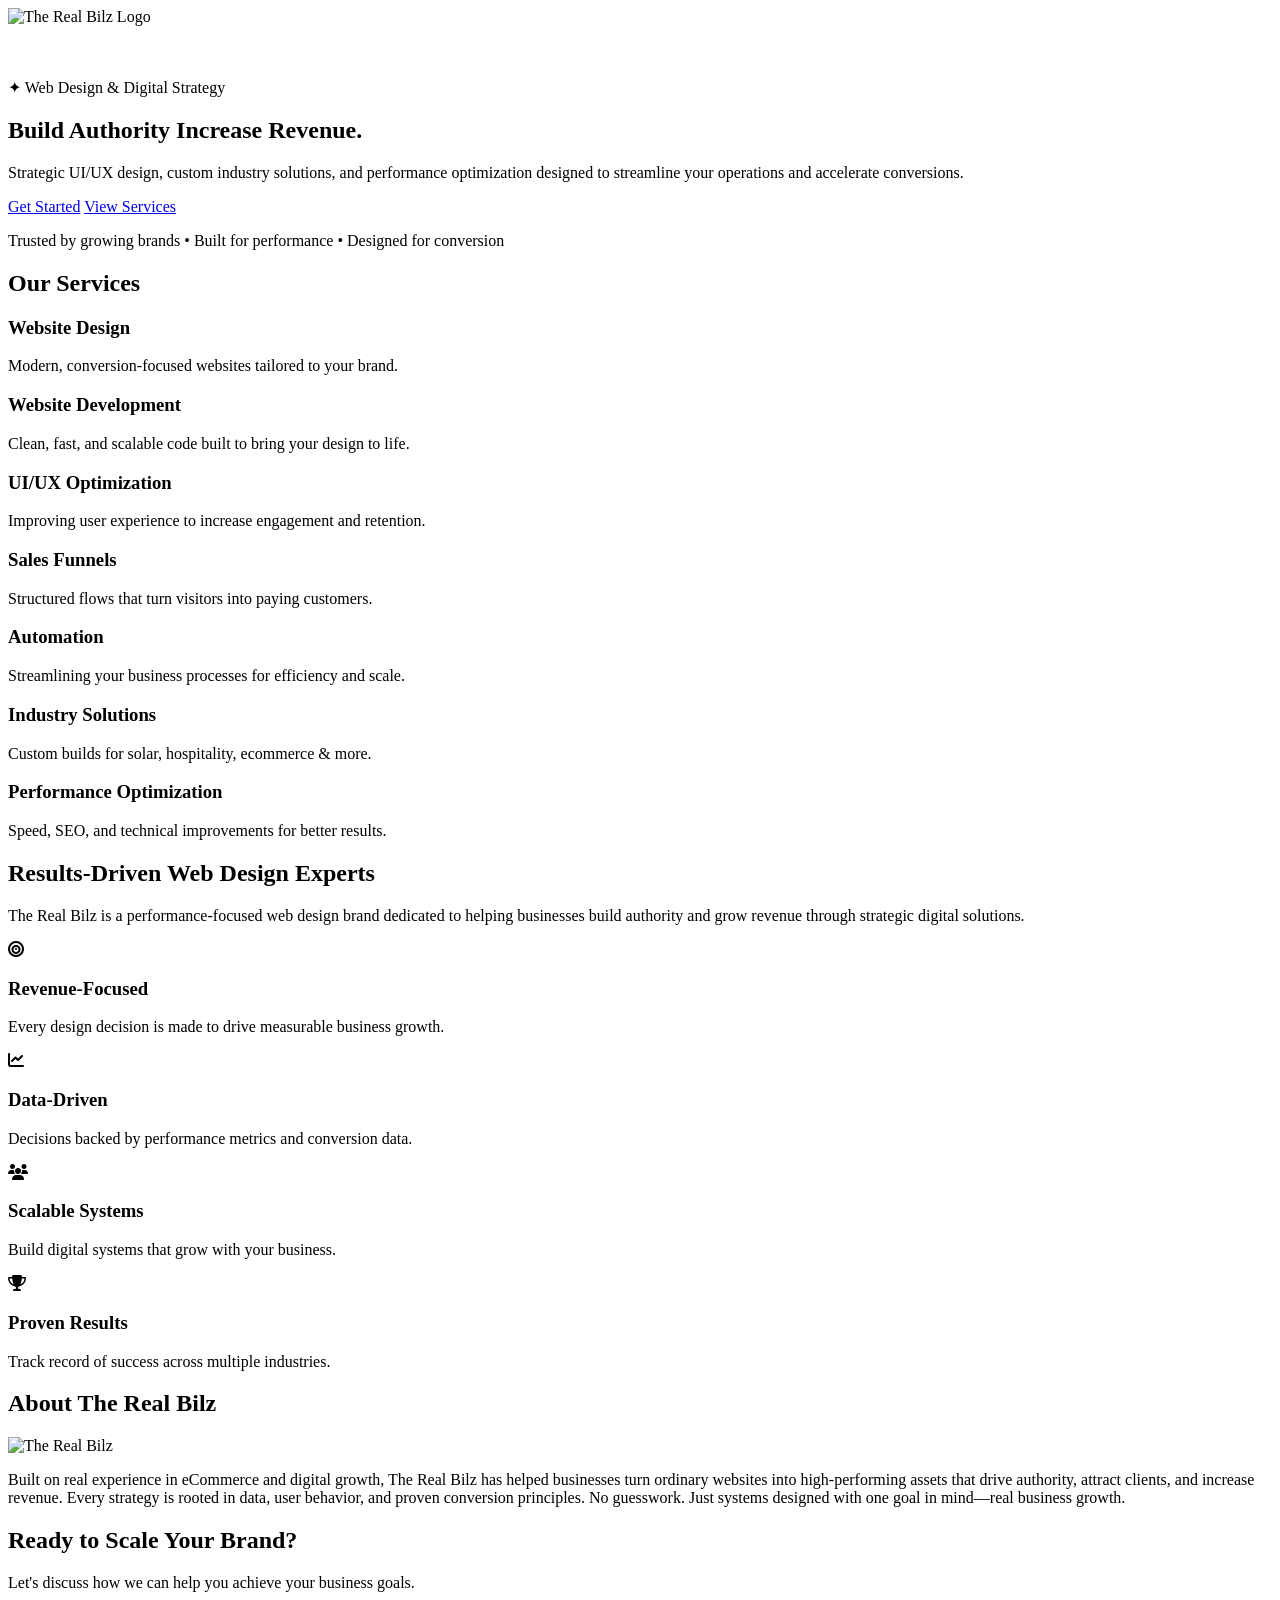
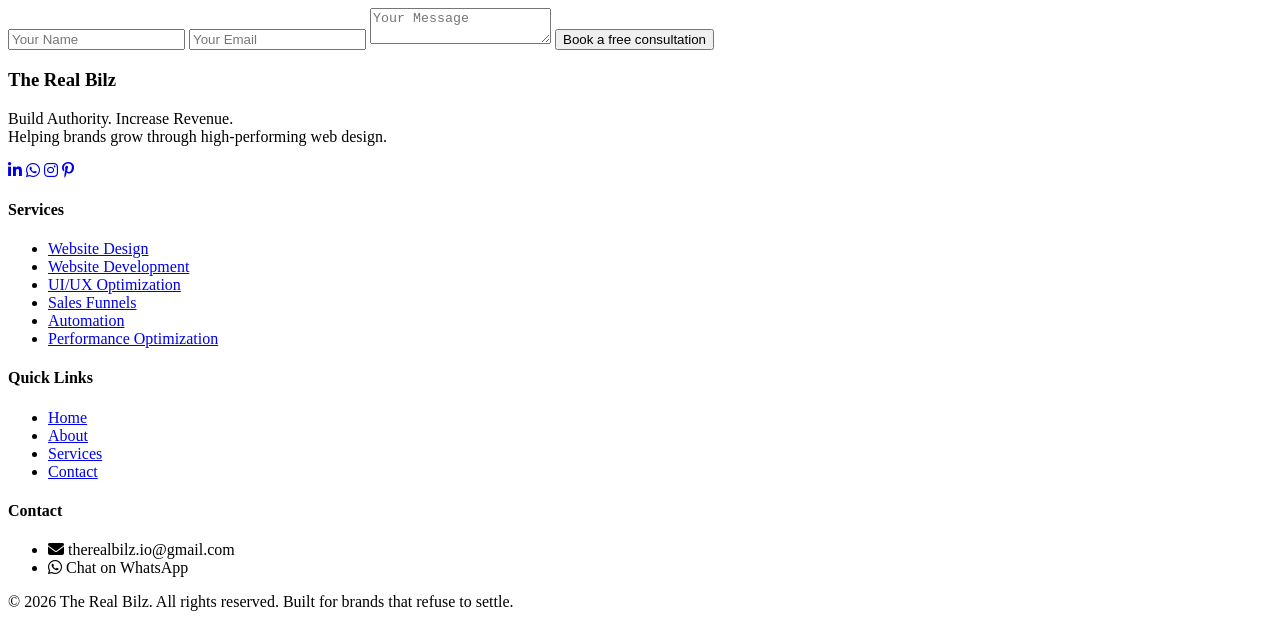
==== commit e2a2acb4: "Revise index.html for SEO and UX enhancements Updated the HTML structure and content for improved SE" ====
--- a/index.html
+++ b/index.html
@@ -1,131 +1,287 @@
-<!DOCTYPE HTML>
-<html>
+<!DOCTYPE html>
+<html lang="en">
 <head>
-    <title>The Real Bilz | Shopify Automation & CRO Specialist</title>
-    <meta charset="utf-8" />
-    <meta name="viewport" content="width=device-width, initial-scale=1, user-scalable=no" />
-    <link rel="stylesheet" href="assets/css/main.css" />
+  <meta charset="UTF-8">
+  <meta name="viewport" content="width=device-width, initial-scale=1.0">
+  <meta name="description" content="The Real Bilz — Strategic web design, UI/UX optimization and digital solutions helping businesses build authority and increase revenue.">
+  <title>The Real Bilz | Web Design & Digital Strategy</title>
+  <link rel="stylesheet" href="therealbilz.css">
+<link href="https://fonts.googleapis.com/css2?family=Poppins:wght@300;400;600;700&display=swap" rel="stylesheet">
+  <link rel="stylesheet" href="https://cdnjs.cloudflare.com/ajax/libs/font-awesome/6.5.0/css/all.min.css">
 </head>
-<body class="is-preload">
-
-<div id="page-wrapper">
-<div id="wrapper">
-
-<!-- HERO SECTION -->
-<section class="panel banner right">
-    <div class="content color0 span-3-75">
-        <h1 class="major">
-            Hi, I'm<br />
-            The Real Bilz
-        </h1>
-        <p>
-            Shopify Automation & CRO Specialist helping eCommerce brands
-            increase conversions, optimize user experience, and scale revenue strategically.
-        </p>
-        <ul class="actions">
-            <li><a href="#services" class="button primary color1">View Services</a></li>
+
+<body>
+
+  <header class="nav-wrapper">
+    <nav>
+      <img src="assets/logo.png" alt="The Real Bilz Logo" class="logo">
+      <div class="nav-links">
+        <a href="#home">Home</a>
+        <a href="#services">Services</a>
+        <a href="#about">About</a>
+        <a href="#contact">Contact</a>
+      </div>
+      <div class="nav-socials">
+        <a href="https://www.linkedin.com/in/okende-bilal-8105b73aa/" aria-label="LinkedIn"><i class="fab fa-linkedin-in"></i></a>
+        <a href="https://www.instagram.com/thereal_bilz" aria-label="Instagram"><i class="fab fa-instagram"></i></a>
+        <a href="https://wa.me/2347040472936" aria-label="WhatsApp"><i class="fab fa-whatsapp"></i></a>
+        <a href="https://pin.it/28S9qHCy3" aria-label="Pinterest"><i class="fab fa-pinterest-p"></i></a>
+      </div>
+    </nav>
+  </header>
+
+  <!-- HERO -->
+  <section id="home" class="hero">
+    <div class="hero-bg"></div>
+    <div class="hero-overlay">
+      <p class="hero-tag">✦ Web Design & Digital Strategy</p>
+      <h1>
+  <span class="static-text">Build Authority</span>
+  
+  <span id="rotating-text">Increase Revenue.</span>
+</h1>
+      <p class="hero-sub">Strategic UI/UX design, custom industry solutions, and performance optimization designed to streamline your operations and accelerate conversions.</p>
+      <div class="hero-btns">
+        <a href="#contact" class="btn">Get Started</a>
+        <a href="#services" class="btn btn-outline">View Services</a>
+      </div>
+    </div>
+  </section>
+
+  <!-- HIGHLIGHT BANNER -->
+  <section class="highlight reveal">
+    <p>Trusted by growing brands • Built for performance • Designed for conversion</p>
+  </section>
+
+  <!-- SERVICES -->
+  <section id="services" class="services">
+    <h2 class="reveal">Our Services</h2>
+    <div class="services-container">
+
+      <div class="service-box reveal reveal-delay-1">
+        <h3>Website Design</h3>
+        <p>Modern, conversion-focused websites tailored to your brand.</p>
+      </div>
+
+      <div class="service-box reveal reveal-delay-2">
+        <h3>Website Development</h3>
+        <p>Clean, fast, and scalable code built to bring your design to life.</p>
+      </div>
+
+      <div class="service-box reveal reveal-delay-3">
+        <h3>UI/UX Optimization</h3>
+        <p>Improving user experience to increase engagement and retention.</p>
+      </div>
+
+      <div class="service-box reveal reveal-delay-4">
+        <h3>Sales Funnels</h3>
+        <p>Structured flows that turn visitors into paying customers.</p>
+      </div>
+
+      <div class="service-box reveal reveal-delay-1">
+        <h3>Automation</h3>
+        <p>Streamlining your business processes for efficiency and scale.</p>
+      </div>
+
+      <div class="service-box reveal reveal-delay-2">
+        <h3>Industry Solutions</h3>
+        <p>Custom builds for solar, hospitality, ecommerce & more.</p>
+      </div>
+
+      <div class="service-box reveal reveal-delay-3">
+        <h3>Performance Optimization</h3>
+        <p>Speed, SEO, and technical improvements for better results.</p>
+      </div>
+
+    </div>
+  </section>
+
+<!-- WHY US -->
+  <section class="why-us">
+    <h2 class="reveal">Results-Driven Web Design Experts</h2>
+    <p class="reveal reveal-delay-1">The Real Bilz is a performance-focused web design brand dedicated to helping businesses build authority and grow revenue through strategic digital solutions.</p>
+
+    <div class="why-us-container">
+
+      <div class="why-box reveal reveal-delay-1">
+        <div class="why-icon"><i class="fas fa-bullseye"></i></div>
+        <h3>Revenue-Focused</h3>
+        <p>Every design decision is made to drive measurable business growth.</p>
+      </div>
+
+      <div class="why-box reveal reveal-delay-2">
+        <div class="why-icon"><i class="fas fa-chart-line"></i></div>
+        <h3>Data-Driven</h3>
+        <p>Decisions backed by performance metrics and conversion data.</p>
+      </div>
+
+      <div class="why-box reveal reveal-delay-3">
+        <div class="why-icon"><i class="fas fa-users"></i></div>
+        <h3>Scalable Systems</h3>
+        <p>Build digital systems that grow with your business.</p>
+      </div>
+
+      <div class="why-box reveal reveal-delay-4">
+        <div class="why-icon"><i class="fas fa-trophy"></i></div>
+        <h3>Proven Results</h3>
+        <p>Track record of success across multiple industries.</p>
+      </div>
+
+    </div>
+  </section>
+
+  <!-- ABOUT -->
+  <section id="about" class="about">
+    <h2 class="reveal">About The Real Bilz</h2>
+    <img src="assets/about.jpg" alt="The Real Bilz" class="about-img reveal">
+    <p class="reveal reveal-delay-1">
+      Built on real experience in eCommerce and digital growth, The Real Bilz has helped businesses turn ordinary websites into high-performing assets that drive authority, attract clients, and increase revenue.
+
+Every strategy is rooted in data, user behavior, and proven conversion principles. No guesswork. Just systems designed with one goal in mind—real business growth.
+    </p>
+  </section>
+
+  
+
+  <!-- CONTACT -->
+  <section id="contact" class="contact">
+    <h2 class="reveal">Ready to Scale Your Brand?</h2>
+    <p class="reveal reveal-delay-1">Let's discuss how we can help you achieve your business goals.</p>
+
+    <form name="contact" method="POST" data-netlify="true">
+  <input type="hidden" name="form-name" value="contact">
+  <input type="text" name="name" placeholder="Your Name" autocomplete="name" required>
+  <input type="email" name="email" placeholder="Your Email" autocomplete="email" required>
+  <textarea name="message" placeholder="Your Message" autocomplete="off" required></textarea>
+  <button type="submit" class="btn">Book a free consultation</button>
+</form>
+  </section>
+
+  <!-- FOOTER -->
+  <footer>
+    <div class="footer-container">
+
+      <div class="footer-col">
+        <h3 class="footer-brand">The Real Bilz</h3>
+        <p>Build Authority. Increase Revenue.<br>Helping brands grow through high-performing web design.</p>
+        <div class="footer-socials">
+          <a href="https://www.linkedin.com/in/okende-bilal-8105b73aa/" aria-label="LinkedIn"><i class="fab fa-linkedin-in"></i></a>
+          <a href="https://wa.me/2347040472936" aria-label="WhatsApp"><i class="fab fa-whatsapp"></i></a>
+          <a href="https://www.instagram.com/thereal_bilz" aria-label="Instagram"><i class="fab fa-instagram"></i></a>
+          <a href="https://pin.it/28S9qHCy3" aria-label="Pinterest"><i class="fab fa-pinterest-p"></i></a>
+        </div>
+      </div>
+
+      <div class="footer-col">
+        <h4>Services</h4>
+        <ul>
+          <li><a href="#services">Website Design</a></li>
+          <li><a href="#services">Website Development</a></li>
+          <li><a href="#services">UI/UX Optimization</a></li>
+          <li><a href="#services">Sales Funnels</a></li>
+          <li><a href="#services">Automation</a></li>
+          <li><a href="#services">Performance Optimization</a></li>
         </ul>
-    </div>
-</section>
-
-<!-- ABOUT -->
-<section class="panel spotlight medium right">
-    <div class="content span-7">
-        <h2 class="major">About Me</h2>
-        <p>
-            I work with growing eCommerce brands to improve store performance through
-            Conversion Rate Optimization (CRO), homepage redesigns, and smart automation.
-            My approach combines strategy, data, and modern UI/UX principles to
-            turn visitors into paying customers.
-        </p>
-    </div>
-</section>
-
-<!-- SERVICES -->
-<section class="panel color1" id="services">
-    <div class="intro joined">
-        <h2 class="major">Core Services</h2>
-        <p>
-            High-impact solutions designed to increase revenue and improve customer experience.
-        </p>
-    </div>
-
-    <div class="inner">
-        <ul class="grid-icons three connected">
-            <li><span class="icon solid fa-chart-line"><span class="label">CRO Audits</span></span></li>
-            <li><span class="icon solid fa-store"><span class="label">Shopify Automation</span></span></li>
-            <li><span class="icon solid fa-paint-brush"><span class="label">Homepage Redesign</span></span></li>
-            <li><span class="icon solid fa-rocket"><span class="label">Sales Funnels</span></span></li>
-            <li><span class="icon solid fa-code"><span class="label">UI/UX Design</span></span></li>
-            <li><span class="icon solid fa-gem"><span class="label">Premium Branding</span></span></li>
+      </div>
+
+      <div class="footer-col">
+        <h4>Quick Links</h4>
+        <ul>
+          <li><a href="#home">Home</a></li>
+          <li><a href="#about">About</a></li>
+          <li><a href="#services">Services</a></li>
+          <li><a href="#contact">Contact</a></li>
         </ul>
-    </div>
-</section>
-
-<!-- WHY WORK WITH ME -->
-<section class="panel spotlight large left">
-    <div class="content span-5">
-        <h2 class="major">Why Work With Me?</h2>
-        <p>
-            ✔ Strategy before design<br />
-            ✔ Conversion-focused layouts<br />
-            ✔ Mobile-first optimization<br />
-            ✔ Clear communication & fast delivery<br />
-            ✔ Results-driven execution
-        </p>
-    </div>
-</section>
-
-<!-- CONTACT -->
-<section class="panel color4-alt">
-    <div class="intro color4">
-        <h2 class="major">Let's Work Together</h2>
-        <p>
-            Ready to optimize your Shopify store or redesign your homepage?
-            Send a message and let’s discuss your goals.
-        </p>
-    </div>
-
-    <div class="inner columns divided">
-        <div class="span-3-25">
-            <form name="contact" method="POST" data-netlify="true">
-                <input type="hidden" name="form-name" value="contact">
-
-                <div class="fields">
-                    <div class="field half">
-                        <label>Name</label>
-                        <input type="text" name="name" required />
-                    </div>
-                    <div class="field half">
-                        <label>Email</label>
-                        <input type="email" name="email" required />
-                    </div>
-                    <div class="field">
-                        <label>Message</label>
-                        <textarea name="message" rows="4" required></textarea>
-                    </div>
-                </div>
-
-                <ul class="actions">
-                    <li><input type="submit" value="Send Message" class="button primary" /></li>
-                </ul>
-            </form>
-        </div>
-    </div>
-</section>
-
-<!-- FOOTER -->
-<div class="copyright">
-    &copy; 2026 The Real Bilz. All rights reserved.
-</div>
-
-</div>
-</div>
-
-<script src="assets/js/jquery.min.js"></script>
-<script src="assets/js/browser.min.js"></script>
-<script src="assets/js/breakpoints.min.js"></script>
-<script src="assets/js/main.js"></script>
+      </div>
+
+      <div class="footer-col">
+        <h4>Contact</h4>
+        <ul>
+          <li><i class="fas fa-envelope"></i> therealbilz.io@gmail.com</li>
+          <li><i class="fab fa-whatsapp"></i> Chat on WhatsApp</li>
+        </ul>
+      </div>
+
+    </div>
+
+    <div class="footer-bottom">
+      <p>© 2026 The Real Bilz. All rights reserved. Built for brands that refuse to settle.</p>
+    </div>
+  </footer>
+
+  <!-- SCRIPTS -->
+<script>
+  const heroBg = document.querySelector('.hero-bg');
+  const nav = document.querySelector('nav');
+  const navLinks = nav.querySelectorAll('a');
+  const whyUs = document.querySelector('.why-us');
+  const contact = document.querySelector('.contact');
+  const rotatingEl = document.getElementById('rotating-text');
+
+  // ROTATING TEXT — no "Build Authority" here since it's static above
+  const phrases = [
+    'Increase Revenue.',
+    'Drive Conversions.',
+    'Scale Your Brand.',
+    'Dominate Online.',
+    'Grow Your Business.'
+  ];
+  let currentIndex = 0;
+
+  function rotateText() {
+    rotatingEl.classList.remove('slide-in');
+    rotatingEl.classList.add('slide-out');
+
+    setTimeout(() => {
+      currentIndex = (currentIndex + 1) % phrases.length;
+      rotatingEl.textContent = phrases[currentIndex];
+      rotatingEl.classList.remove('slide-out');
+      rotatingEl.classList.add('slide-in');
+    }, 420);
+  }
+
+  // RUN ONCE ON LOAD THEN REPEAT
+  rotatingEl.classList.add('slide-in');
+  setInterval(rotateText, 2800);
+
+  // SCROLL EVENTS
+  window.addEventListener('scroll', () => {
+    const scrollY = window.scrollY;
+
+    // AMBIENT ZOOM PARALLAX
+    const zoomScale = 1 + scrollY * 0.0003;
+    heroBg.style.transform = `scale(${zoomScale}) translateY(${scrollY * 0.15}px)`;
+
+    // NAV COLOR SWITCH
+    const whyUsTop = whyUs.offsetTop;
+    const whyUsBottom = whyUsTop + whyUs.offsetHeight;
+    const contactTop = contact.offsetTop;
+    const contactBottom = contactTop + contact.offsetHeight;
+
+    const isOnDarkSection =
+      scrollY < window.innerHeight * 0.7 ||
+      (scrollY >= whyUsTop - 80 && scrollY < whyUsBottom - 80) ||
+      (scrollY >= contactTop - 80 && scrollY < contactBottom - 80);
+
+    if (isOnDarkSection) {
+      nav.style.background = 'rgba(255, 255, 255, 0.15)';
+      nav.style.borderColor = 'rgba(255, 255, 255, 0.2)';
+      navLinks.forEach(a => a.style.color = '#ffffff');
+    } else {
+      nav.style.background = 'rgba(255, 255, 255, 0.17)';
+      nav.style.borderColor = 'rgba(91, 44, 255, 0.15)';
+      navLinks.forEach(a => a.style.color = '#111111');
+    }
+
+    // SECTION REVEAL
+    document.querySelectorAll('.reveal').forEach(el => {
+      const rect = el.getBoundingClientRect();
+      if (rect.top < window.innerHeight * 0.88) {
+        el.classList.add('visible');
+      }
+    });
+  });
+</script>
 
 </body>
-</html>+</html>
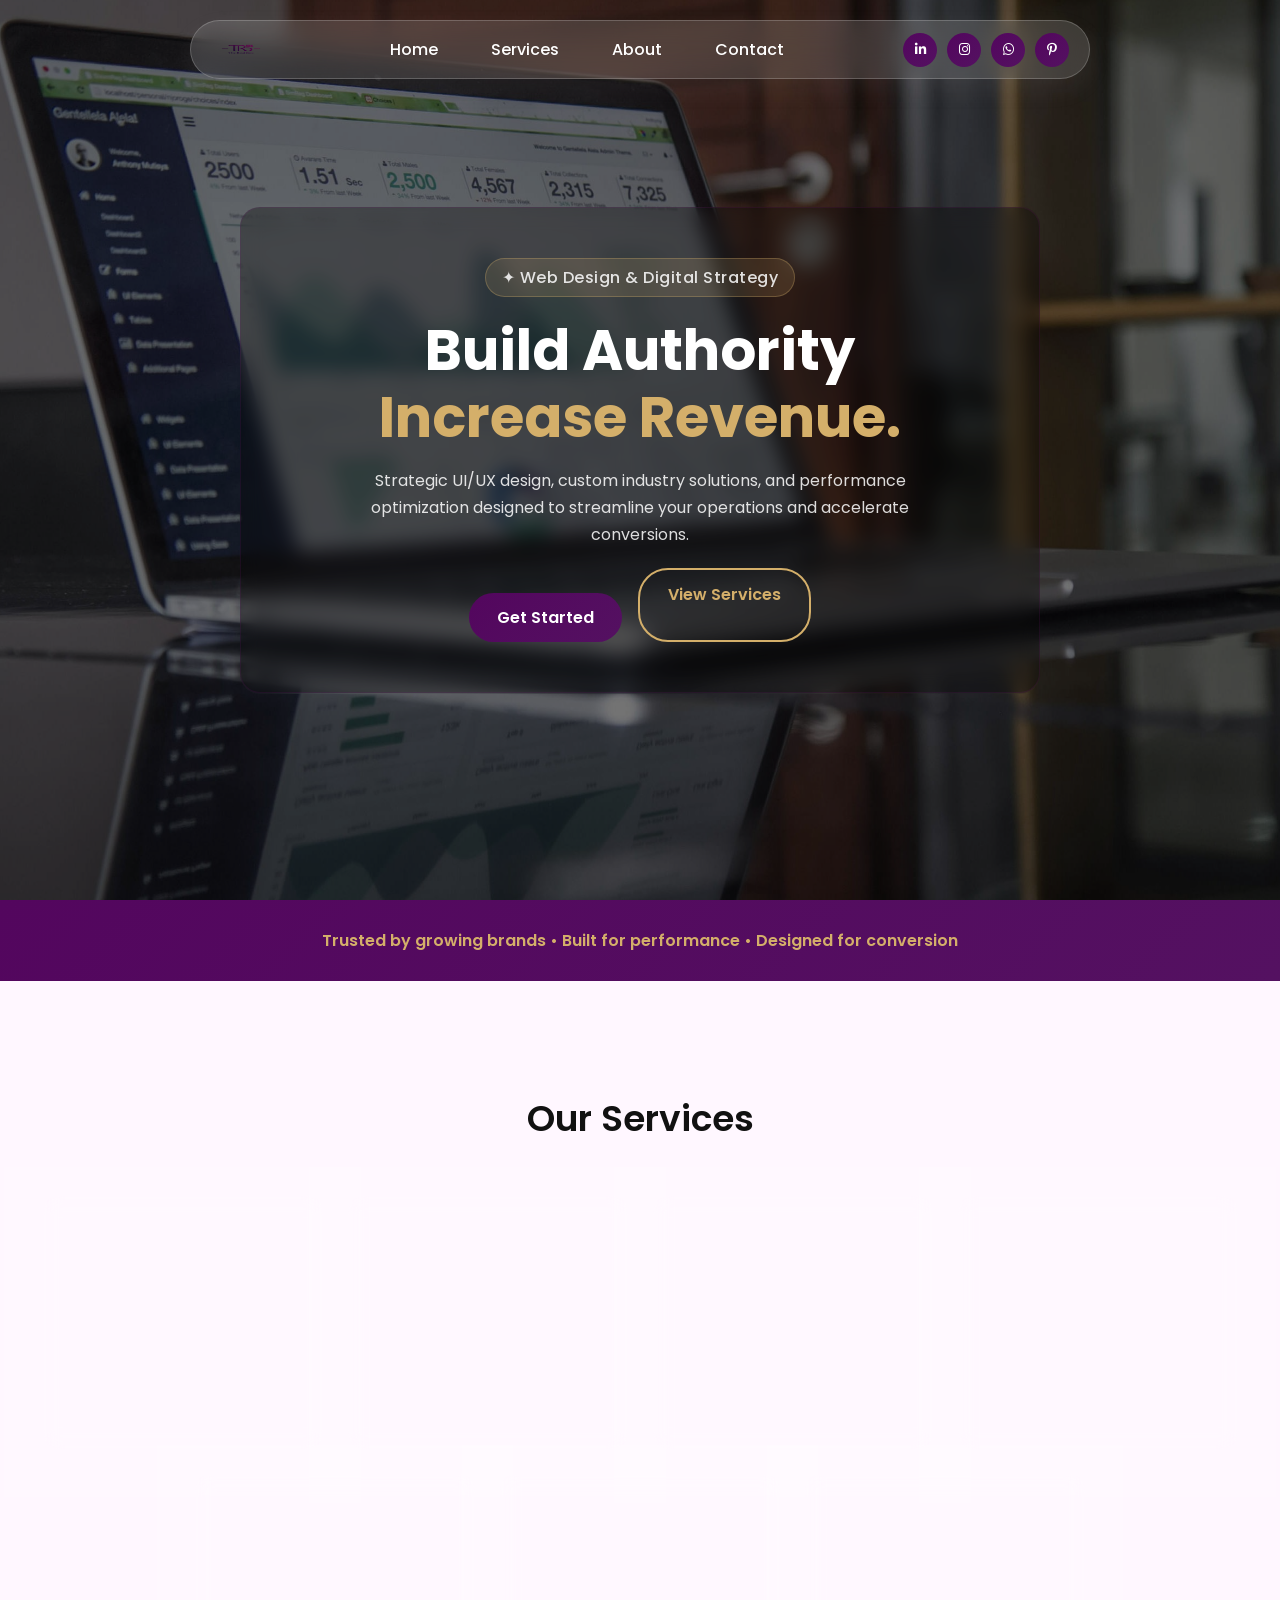
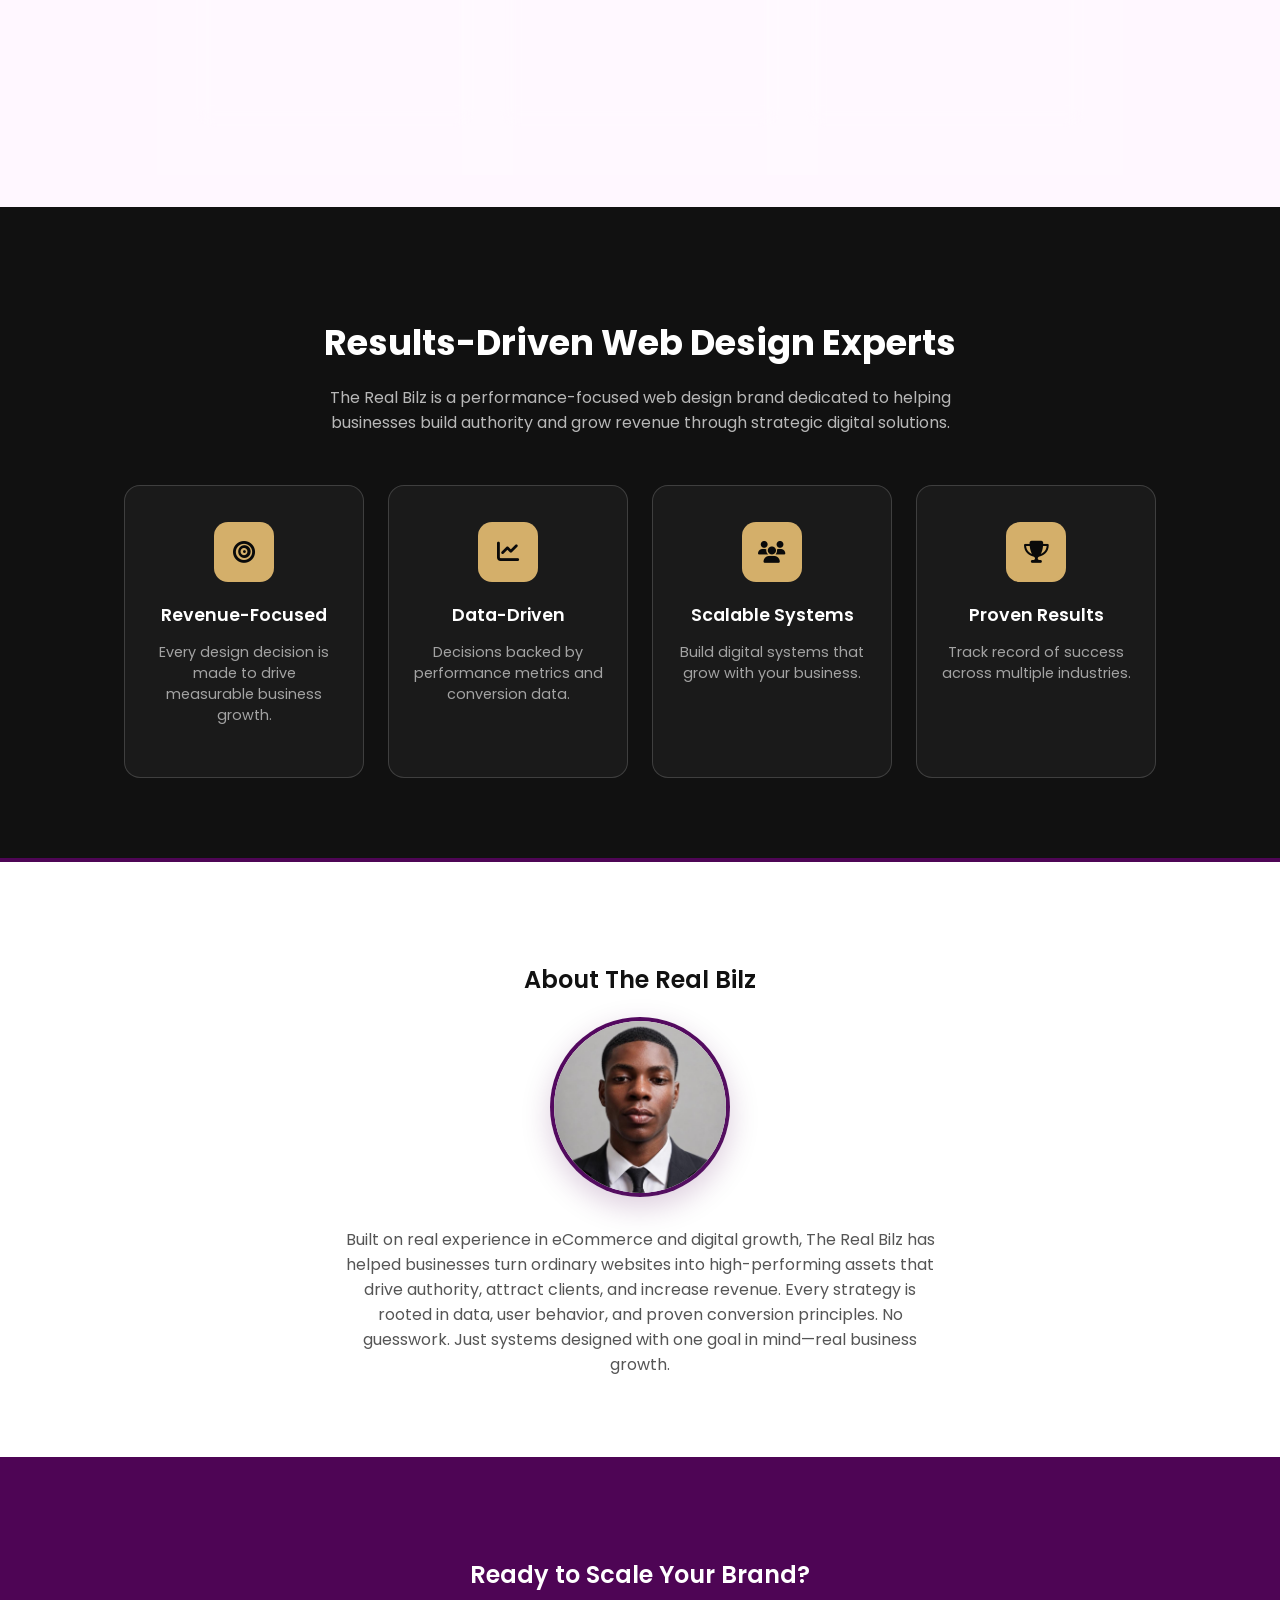
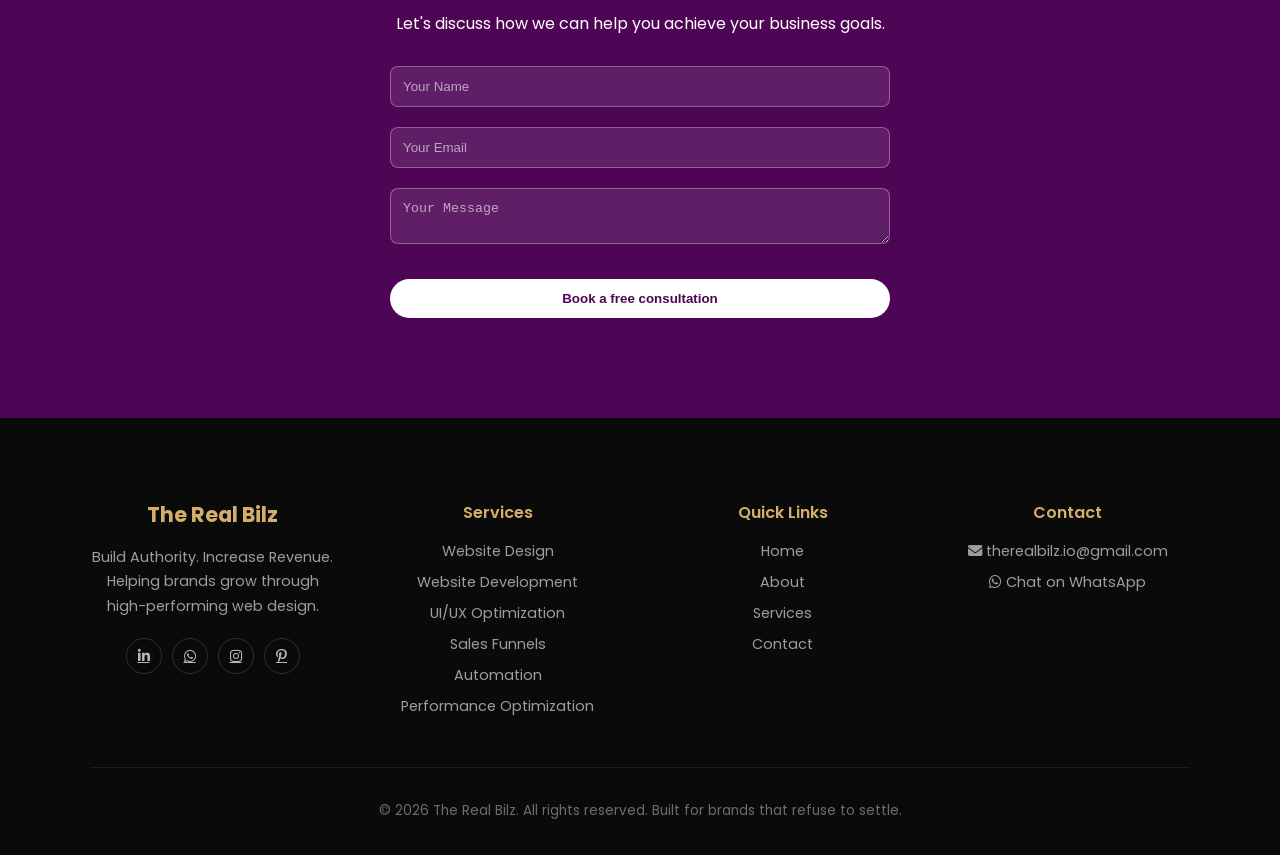
==== commit 000972e0: "Fix HTML encoding issues in index.html" ====
--- a/index.html
+++ b/index.html
@@ -148,8 +148,9 @@
     <h2 class="reveal">Ready to Scale Your Brand?</h2>
     <p class="reveal reveal-delay-1">Let's discuss how we can help you achieve your business goals.</p>
 
-    <form name="contact" method="POST" data-netlify="true">
+    <form name="contact" method="POST" data-netlify="true" netlify-honeypot="bot-field">
   <input type="hidden" name="form-name" value="contact">
+  <input type="hidden" name="bot-field"> <!-- spam protection -->
   <input type="text" name="name" placeholder="Your Name" autocomplete="name" required>
   <input type="email" name="email" placeholder="Your Email" autocomplete="email" required>
   <textarea name="message" placeholder="Your Message" autocomplete="off" required></textarea>
--- a/therealbilz.css
+++ b/therealbilz.css
@@ -0,0 +1,848 @@
+/* ===========================
+   CSS VARIABLES
+=========================== */
+:root {
+  --primary: #7d1485;
+  --primary-soft: #f4f3ff;
+  --secondary: #8f7bff;
+  --gradient: linear-gradient(135deg, #53065e, #541161);
+  --text-dark: #111;
+  --text-light: #555;
+}
+
+/* ===========================
+   BASE
+=========================== */
+*, *::before, *::after {
+  box-sizing: border-box;
+}
+
+html, body {
+  margin: 0;
+  padding: 0;
+  width: 100%;
+  overflow-x: hidden;
+  scroll-behavior: smooth;
+}
+
+body {
+  background: #ffffff;
+  color: #111;
+  font-family: 'Poppins', sans-serif;
+}
+
+h1, h2, h3 {
+  font-weight: 600;
+}
+
+h1 {
+  font-size: 3rem;
+}
+
+a, button {
+  transition: all 0.3s ease;
+}
+
+section {
+  padding: 80px 20px;
+  border-radius: 0;
+  margin: 0;
+}
+
+/* ===========================
+   NAV WRAPPER
+=========================== */
+.nav-wrapper {
+  position: fixed;
+  top: 20px;
+  width: 100%;
+  display: flex;
+  justify-content: center;
+  z-index: 1000;
+}
+
+/* ===========================
+   NAVBAR
+=========================== */
+nav {
+  display: flex;
+  align-items: center;
+  justify-content: space-between;
+  width: 90%;
+  max-width: 900px;
+  padding: 10px 20px;
+  border-radius: 50px;
+  background: rgba(223, 208, 208, 0.27);
+  backdrop-filter: blur(15px);
+  border: 1px solid rgba(91, 44, 255, 0.20);
+  box-shadow: 0 10px 25px rgba(221, 210, 210, 0.08);
+}
+
+nav a {
+  text-decoration: none;
+  color: #ffffff;
+  font-weight: 500;
+  padding: 6px 14px;
+  border-radius: 20px;
+  transition: 0.3s ease;
+}
+
+nav a:hover {
+  background: rgba(124, 55, 133, 0.19);
+  color: #ffffff;
+  backdrop-filter: blur(8px);
+}
+
+.nav-links {
+  display: flex;
+  align-items: center;
+  gap: 25px;
+}
+
+/* ===========================
+   SOCIAL ICONS
+=========================== */
+.nav-socials {
+  display: flex;
+  align-items: center;
+  gap: 10px;
+}
+
+.nav-socials a {
+  width: 34px;
+  height: 34px;
+  background: var(--gradient);
+  border-radius: 50%;
+  display: flex;
+  align-items: center;
+  justify-content: center;
+  color: white;
+  font-size: 13px;
+  transition: 0.3s ease;
+}
+
+.nav-socials a:hover {
+  transform: translateY(-3px);
+}
+
+/* ===========================
+   LOGO
+=========================== */
+.logo {
+  height: 30px;
+  width: 60px;
+}
+
+/* ===========================
+   BUTTONS
+=========================== */
+.btn {
+  display: inline-block;
+  padding: 12px 28px;
+  border-radius: 30px;
+  background: var(--gradient);
+  color: white;
+  font-weight: 600;
+  text-decoration: none;
+  border: none;
+  cursor: pointer;
+  margin-top: 25px;
+  transition: 0.3s ease;
+}
+
+.btn:hover {
+  transform: translateY(-5px);
+  box-shadow: 0 10px 25px rgba(213, 213, 218, 0.25);
+}
+
+/* ===========================
+   HERO
+=========================== */
+.hero {
+  text-align: center;
+  position: relative;
+  padding: 0;          /* reset section padding for hero */
+  overflow: hidden;
+  width: 100%;
+  min-height: 100vh;
+  display: flex;
+  align-items: center;
+  justify-content: center;
+  border-radius: 0;
+}
+
+.hero-bg {
+  position: absolute;
+  inset: -20px;
+  background-image: url('assets/hero-bg.jpg');
+  background-size: cover;
+  background-position: center;
+  background-repeat: no-repeat;
+  z-index: 0;
+  animation: heroZoom 8s ease-out forwards;
+  will-change: transform;
+  /* ADD THESE TWO */
+  -webkit-transform: translateZ(0);
+  transform: translateZ(0);
+}
+
+@keyframes heroZoom {
+  from { transform: scale(1.12); }
+  to   { transform: scale(1); }
+}
+
+/* DARK OVERLAY */
+.hero::after {
+  content: "";
+  position: absolute;
+  inset: 0;
+  background: rgba(0, 0, 0, 0.55);
+  z-index: 1;
+}
+
+/* DISABLE OLD GLOW */
+.hero::before {
+  display: none;
+}
+
+/* CONTENT ABOVE OVERLAY */
+.hero-overlay {
+  position: relative;
+  z-index: 2;
+  background: rgba(0, 0, 0, 0.3);
+  backdrop-filter: blur(10px);
+  padding: 50px 60px;
+  border-radius: 20px;
+  display: inline-block;
+  border: 1px solid rgba(119, 21, 122, 0.15);
+  max-width: 800px;
+  width: 90%;
+}
+
+.hero h1 {
+  font-size: 3.5rem;
+  font-weight: 800;
+  line-height: 1.2;
+  color: #ffffff;
+  margin: 0 0 16px 0;
+}
+
+.hero h1 span {
+  color: #ffffff; /* gold instead of soft purple */
+}
+
+.hero p {
+  color: rgba(255, 255, 255, 0.85);
+  font-size: 1rem;
+  max-width: 600px;
+  margin: 0 auto 20px;
+}
+
+.hero-tag {
+  display: inline-block;
+  background: rgba(212, 175, 106, 0.15);
+  color: #d4af6a;
+  border: 1px solid rgba(212, 175, 106, 0.3);
+  padding: 6px 16px;
+  border-radius: 20px;
+  font-size: 0.85rem;
+  font-weight: 500;
+  margin-bottom: 20px;
+  letter-spacing: 0.5px;
+}
+
+.hero-sub {
+  color: rgba(255, 255, 255, 0.85);
+  font-size: 1rem;
+  max-width: 600px;
+  margin: 0 auto 28px;
+  line-height: 1.7;
+}
+
+.hero-btns {
+  display: flex;
+  gap: 16px;
+  justify-content: center;
+  flex-wrap: wrap;
+}
+
+.btn-outline {
+  background: transparent;
+  border: 2px solid #d4af6a;      /* gold border */
+  color: #d4af6a;                  /* gold text */
+  margin-top: 0;
+  padding: 12px 28px;
+  border-radius: 30px;
+  font-weight: 600;
+  text-decoration: none;
+  display: inline-block;
+  cursor: pointer;
+  transition: 0.3s ease;
+}
+
+.btn-outline:hover {
+  background: #d4af6a;             /* fills gold on hover */
+  color: #0a0a0a;                  /* dark text on hover */
+  transform: translateY(-3px);
+  box-shadow: 0 10px 25px rgba(212, 175, 106, 0.3);
+}
+
+/* ROTATING TEXT */
+.static-text {
+  color: #ffffff;
+  display: block;
+  font-family: 'Poppins', sans-serif;
+  font-size: 3.5rem;
+  font-weight: 700;
+  letter-spacing: normal;
+}
+
+
+#rotating-text {
+  color: #d4af6a;
+  display: inline-block;
+  font-family: 'Poppins', sans-serif;
+  font-size: 3.5rem;
+  font-weight: 700;
+  letter-spacing: normal;
+  min-width: 10px;
+  position: relative;
+}
+
+@keyframes slideUp {
+  0%   { opacity: 0; transform: translateY(40px); filter: blur(6px); }
+  100% { opacity: 1; transform: translateY(0);    filter: blur(0);   }
+}
+
+@keyframes slideDown {
+  0%   { opacity: 1; transform: translateY(0);    filter: blur(0);   }
+  100% { opacity: 0; transform: translateY(-40px); filter: blur(6px); }
+}
+
+#rotating-text.slide-out {
+  animation: slideDown 0.4s cubic-bezier(0.4, 0, 0.2, 1) forwards;
+}
+
+#rotating-text.slide-in {
+  animation: slideUp 0.5s cubic-bezier(0.4, 0, 0.2, 1) forwards;
+}
+
+/* SECTION REVEAL ANIMATIONS */
+.reveal {
+  opacity: 0;
+  transform: translateY(50px);
+  transition: opacity 0.7s ease, transform 0.7s ease;
+}
+
+.reveal.visible {
+  opacity: 1;
+  transform: translateY(0);
+}
+
+.reveal-delay-1 { transition-delay: 0.1s; }
+.reveal-delay-2 { transition-delay: 0.2s; }
+.reveal-delay-3 { transition-delay: 0.3s; }
+.reveal-delay-4 { transition-delay: 0.4s; }
+
+/* ===========================
+   HIGHLIGHT BANNER
+=========================== */
+.highlight {
+  background: var(--gradient);
+  color: #d4af6a;
+  font-weight: 600;
+  text-align: center;
+  padding: 12px 20px;
+  border-radius: 0;
+  margin: 0;
+}
+
+/* ===========================
+   SERVICES
+=========================== */
+.services {
+  padding: 80px 20px;
+  text-align: center;
+  background: #fff7ff;
+  color: #111;
+}
+
+.services h2 {
+  font-size: 36px;
+  margin-bottom: 50px;
+}
+
+.services-container {
+  display: flex;
+  justify-content: center;
+  gap: 25px;
+  flex-wrap: wrap;
+}
+
+.service-box {
+  background: rgba(255, 255, 255, 0.17);
+  backdrop-filter: blur(9px);
+  padding: 30px;
+  width: 280px;
+  border-radius: 16px;
+  transition: 0.3s ease;
+  border: 1px solid rgba(91, 44, 255, 0.15);
+  box-shadow: 0 10px 25px rgba(0, 0, 0, 0.04);
+}
+
+.service-box h3 {
+  font-weight: 600;
+  font-size: 20px;
+}
+
+.service-box p {
+  margin-top: 10px;
+  color: #444;
+  font-weight: 400;
+}
+
+.service-box:hover {
+  transform: translateY(-10px);
+  border: 1px solid transparent;
+  background: linear-gradient(#fff, #fff) padding-box,
+              var(--gradient) border-box;
+  box-shadow: 0 15px 35px rgba(91, 44, 255, 0.2);
+}
+
+
+/* ===========================
+   ABOUT
+=========================== */
+.about {
+  text-align: center;
+  background: #ffffff;
+  padding: 80px 20px;
+  border-top: 4px solid #4e0555;
+}
+.about-img {
+  width: 180px;
+  height: 180px;
+  border-radius: 50%;
+  object-fit: cover;
+  display: block;
+  margin: 0 auto 30px;
+  border: 4px solid transparent;
+  background: linear-gradient(#fff, #fff) padding-box,
+              var(--gradient) border-box;
+  box-shadow: 0 10px 30px rgba(78, 5, 85, 0.2);
+}
+
+.about p {
+  max-width: 600px;
+  margin: 0 auto;
+  color: var(--text-light);
+}
+/* ===========================
+   AUTHORITY
+=========================== */
+.authority {
+  padding: 80px 20px;
+  text-align: center;
+  background: #ffffff;
+}
+
+.authority h2 {
+  font-size: 32px;
+  margin-bottom: 10px;
+}
+
+.authority p {
+  max-width: 600px;
+  margin: 0 auto 30px;
+  color: var(--text-light);
+}
+
+.authority-points div {
+  margin: 10px 0;
+  font-weight: 500;
+}
+
+/* ===========================
+   CONTACT
+=========================== */
+.contact {
+  text-align: center;
+  background: #4e0555;
+  color: white;
+  padding: 80px 20px;
+}
+.contact form {
+  max-width: 500px;
+  margin: 20px auto;
+  display: flex;
+  flex-direction: column;
+}
+
+.contact input,
+.contact textarea {
+  margin: 10px 0;
+  padding: 12px;
+  border-radius: 8px;
+  border: 1px solid rgba(255, 255, 255, 0.3);
+  background: rgba(255, 255, 255, 0.1);
+  color: white;
+}
+.contact .btn {
+  background: #ffffff;
+  color: #4e0555;
+  font-weight: 700;
+  border: none;
+}
+
+.contact .btn:hover {
+  background: rgba(255, 255, 255, 0.9);
+  transform: translateY(-3px);
+  box-shadow: 0 10px 25px rgba(0, 0, 0, 0.2);
+}
+
+.contact input::placeholder,
+.contact textarea::placeholder {
+  color: rgba(255, 255, 255, 0.6);
+}
+
+/* ===========================
+   UTILITIES
+=========================== */
+.gradient-text {
+  background: var(--gradient);
+  -webkit-background-clip: text;
+  background-clip: text;
+  -webkit-text-fill-color: transparent;
+}
+
+.features {
+  text-align: center;
+  font-size: 14px;
+  color: #777;
+}
+
+.section-divider svg {
+  display: block;
+  width: 100%;
+  height: 80px;
+}
+
+/* ===========================
+   FOOTER
+=========================== */
+footer {
+  text-align: center;
+  padding: 20px;
+  background: #fff;
+  color: #979090;
+}
+
+
+/* ===========================
+   WHY US
+=========================== */
+.why-us {
+  background: #111111;
+  color: white;
+  text-align: center;
+  padding: 80px 20px;
+}
+
+.why-us h2 {
+  font-size: 2.2rem;
+  font-weight: 700;
+  margin-bottom: 16px;
+}
+
+.why-us > p {
+  max-width: 650px;
+  margin: 0 auto 50px;
+  color: rgba(255, 255, 255, 0.7);
+  font-size: 1rem;
+}
+
+.why-us-container {
+  display: flex;
+  justify-content: center;
+  gap: 24px;
+  flex-wrap: wrap;
+}
+
+.why-box {
+  background: #1a1a1a;
+  border-radius: 16px;
+  padding: 36px 24px;
+  width: 240px;
+  text-align: center;
+  transition: 0.3s ease;
+  border: 1px solid rgba(255, 255, 255, 0.16);
+}
+
+.why-box:hover {
+  transform: translateY(-8px);
+  border-color: rgba(78, 5, 85, 0.5);
+  box-shadow: 0 16px 40px rgba(78, 5, 85, 0.2);
+}
+
+.why-icon {
+  width: 60px;
+  height: 60px;
+  background: #d4af6a;
+  border-radius: 14px;
+  display: flex;
+  align-items: center;
+  justify-content: center;
+  margin: 0 auto 20px;
+  font-size: 22px;
+  color: #0a0a0a;
+}
+
+.why-box h3 {
+  font-size: 1.1rem;
+  font-weight: 600;
+  margin-bottom: 10px;
+  color: white;
+}
+
+.why-box p {
+  font-size: 0.9rem;
+  color: rgba(255, 255, 255, 0.6);
+}
+
+/* ===========================
+   FOOTER
+=========================== */
+footer {
+  background: #0a0a0a;
+  color: rgba(255, 255, 255, 0.75);
+  padding: 60px 40px 0;
+}
+
+.footer-container {
+  display: flex;
+  justify-content: space-between;
+  flex-wrap: wrap;
+  gap: 40px;
+  max-width: 1100px;
+  margin: 0 auto;
+  padding-bottom: 40px;
+  border-bottom: 1px solid rgba(255, 255, 255, 0.08);
+}
+
+.footer-col {
+  flex: 1;
+  min-width: 180px;
+  text-align: center; /* ADD THIS */
+}
+
+.footer-col ul {
+  list-style: none;
+  padding: 0;
+  margin: 0 auto;
+}
+
+.footer-col ul li {
+  margin-bottom: 10px;
+  font-size: 0.9rem;
+  color: rgba(255, 255, 255, 0.6);
+  text-align: center;
+}
+
+.footer-brand {
+  font-size: 1.3rem;
+  font-weight: 700;
+  margin-bottom: 12px;
+  color: #d4af6a;
+  background: none;
+  background-clip: unset;
+  -webkit-background-clip: unset;
+  -webkit-text-fill-color: unset;
+}
+
+.footer-col p {
+  font-size: 0.9rem;
+  line-height: 1.7;
+  color: rgba(255, 255, 255, 0.6);
+  margin-bottom: 20px;
+}
+
+.footer-col h4 {
+  color: #d4af6a;
+  font-size: 1rem;
+  font-weight: 600;
+  margin-bottom: 16px;
+  background: none;
+  background-clip: unset;
+  -webkit-background-clip: unset;
+  -webkit-text-fill-color: unset;
+}
+
+.footer-col ul {
+  list-style: none;
+  padding: 0;
+  margin: 0;
+}
+
+.footer-col ul li {
+  margin-bottom: 10px;
+  font-size: 0.9rem;
+  color: rgba(255, 255, 255, 0.6);
+}
+
+.footer-col ul li a {
+  color: rgba(255, 255, 255, 0.6);
+  text-decoration: none;
+  transition: 0.3s ease;
+}
+
+.footer-col ul li a:hover {
+  color: white;
+}
+
+.footer-socials {
+  display: flex;
+  gap: 10px;
+  justify-content: center; /* ADD THIS */
+  margin-top: 16px;
+}
+
+
+.footer-socials a {
+  width: 36px;
+  height: 36px;
+  border-radius: 50%;
+  border: 1px solid rgba(255, 255, 255, 0.15);
+  display: flex;
+  align-items: center;
+  justify-content: center;
+  color: rgba(255, 255, 255, 0.7);
+  font-size: 14px;
+  transition: 0.3s ease;
+}
+
+.footer-socials a:hover {
+  background: #d4af6a;
+  border-color: #d4af6a;
+  color: #0a0a0a;
+  transform: translateY(-3px);
+}
+
+.footer-bottom {
+  text-align: center;
+  padding: 20px;
+  font-size: 0.85rem;
+  color: rgba(255, 255, 255, 0.4);
+}
+/* ===========================
+   RESPONSIVE
+=========================== */
+@media (max-width: 768px) {
+  /* NAV — show all links in one row */
+  .nav-wrapper {
+    top: 10px;
+    padding: 0 10px;
+  }
+
+  nav {
+    width: 95%;
+    padding: 8px 12px;
+    border-radius: 20px;
+    flex-direction: row;
+    flex-wrap: nowrap;
+    justify-content: space-between;
+    align-items: center;
+    gap: 0;
+  }
+
+  .nav-links {
+    display: flex;
+    justify-content: center;
+    gap: 10px;
+    width: auto;
+  }
+
+  .nav-links a {
+    font-size: 0.75rem;
+  }
+
+  .nav-socials {
+    display: none; /* HIDE on mobile — too cramped */
+  }
+
+  .logo {
+    width: 40px;
+    height: auto;
+  }
+
+  /* HERO — fix height and font sizes */
+  .hero {
+    min-height: 100svh;
+    padding: 0;
+  }
+
+  .hero-overlay {
+    padding: 24px 16px;
+    width: 92%;
+    margin-top: 60px; /* clears the fixed nav */
+  }
+
+  .hero-tag {
+    font-size: 0.72rem;
+    padding: 4px 10px;
+    white-space: nowrap; /* keeps it on one line */
+  }
+
+  .static-text {
+    font-size: 2rem;
+  }
+
+  #rotating-text {
+    font-size: 2rem;
+  }
+
+  .hero h1 {
+    font-size: 2rem;
+    margin-bottom: 12px;
+  }
+
+  .hero-sub {
+    font-size: 0.88rem;
+    margin-bottom: 20px;
+  }
+
+  .hero-btns {
+    flex-direction: column;
+    align-items: center;
+    gap: 12px;
+  }
+
+  .btn, .btn-outline {
+    width: 100%;
+    text-align: center;
+  }
+
+  /* SECTIONS */
+  .services-container {
+    flex-direction: column;
+    align-items: center;
+  }
+
+  .why-us-container {
+    flex-direction: column;
+    align-items: center;
+  }
+
+  .why-box {
+    width: 100%;
+    max-width: 320px;
+  }
+
+  section {
+    padding: 60px 15px;
+  }
+
+  .footer-container {
+    flex-direction: column;
+    gap: 30px;
+  }
+}
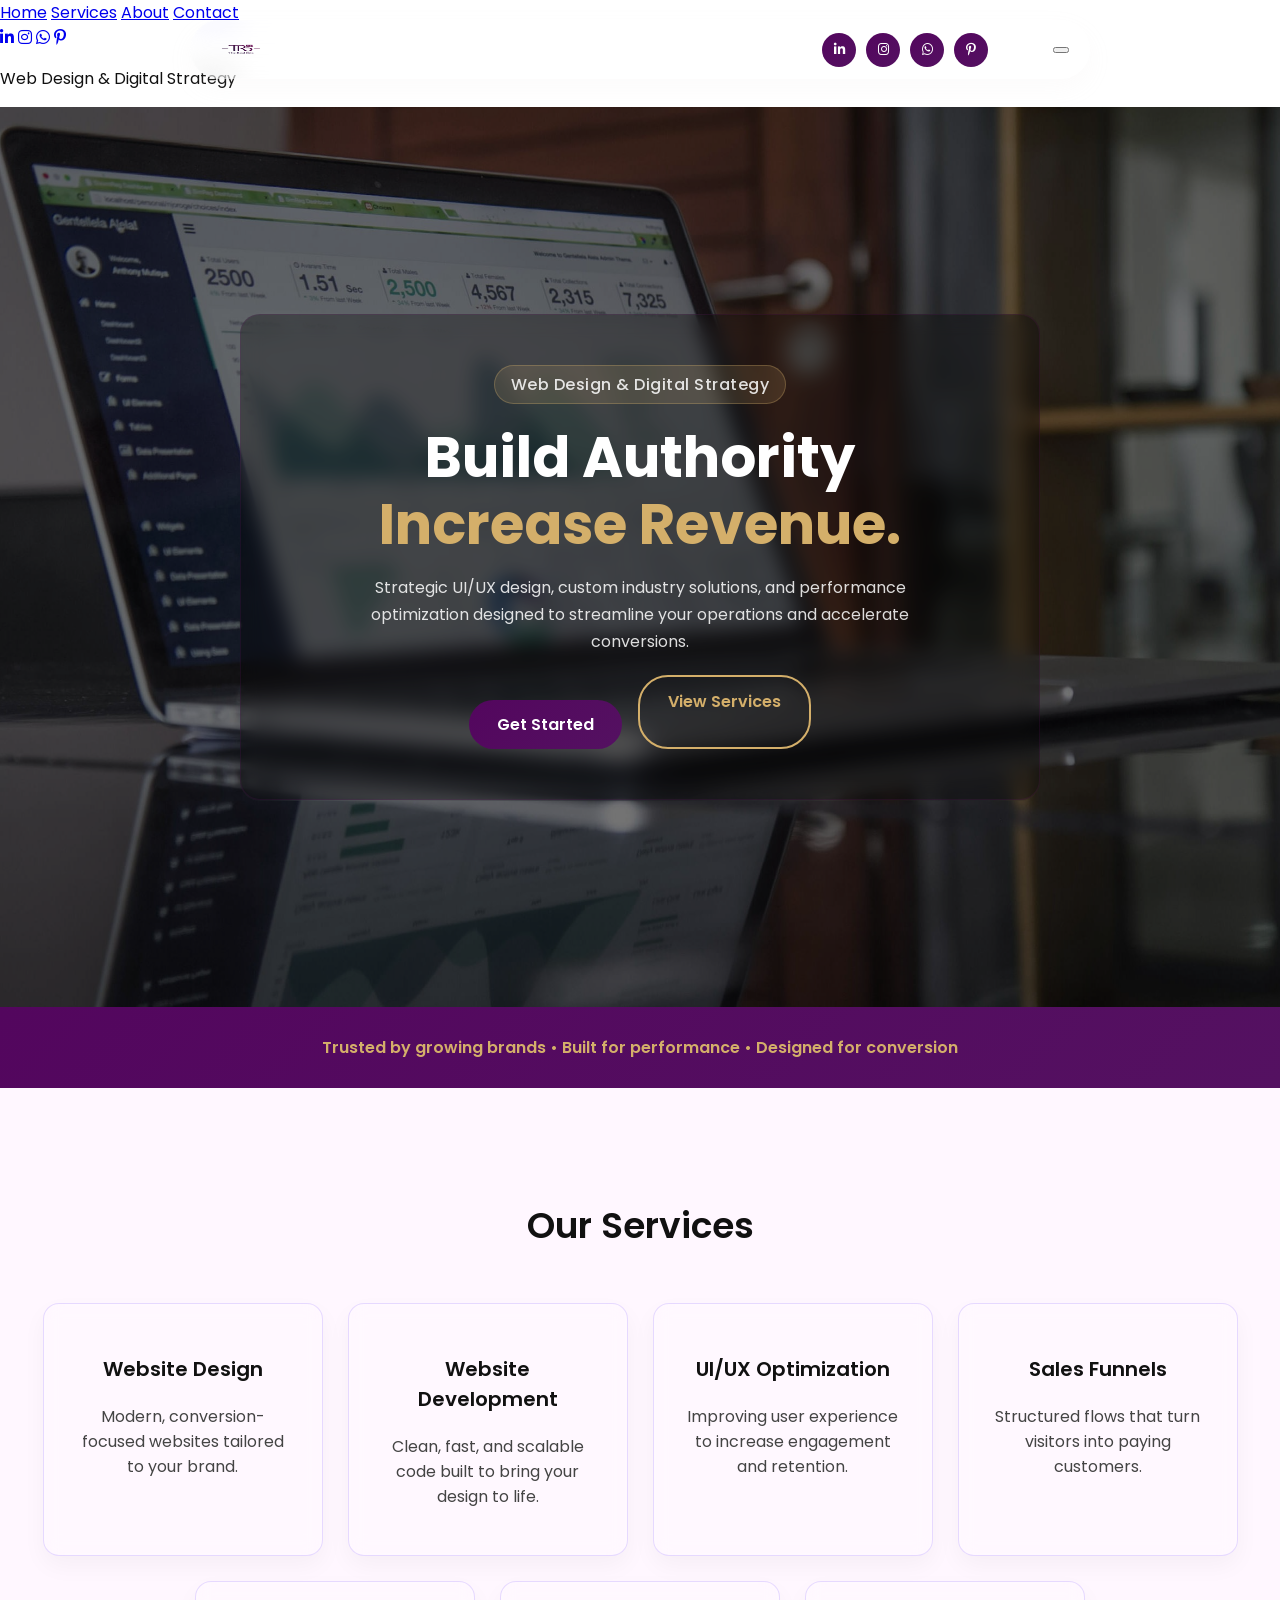
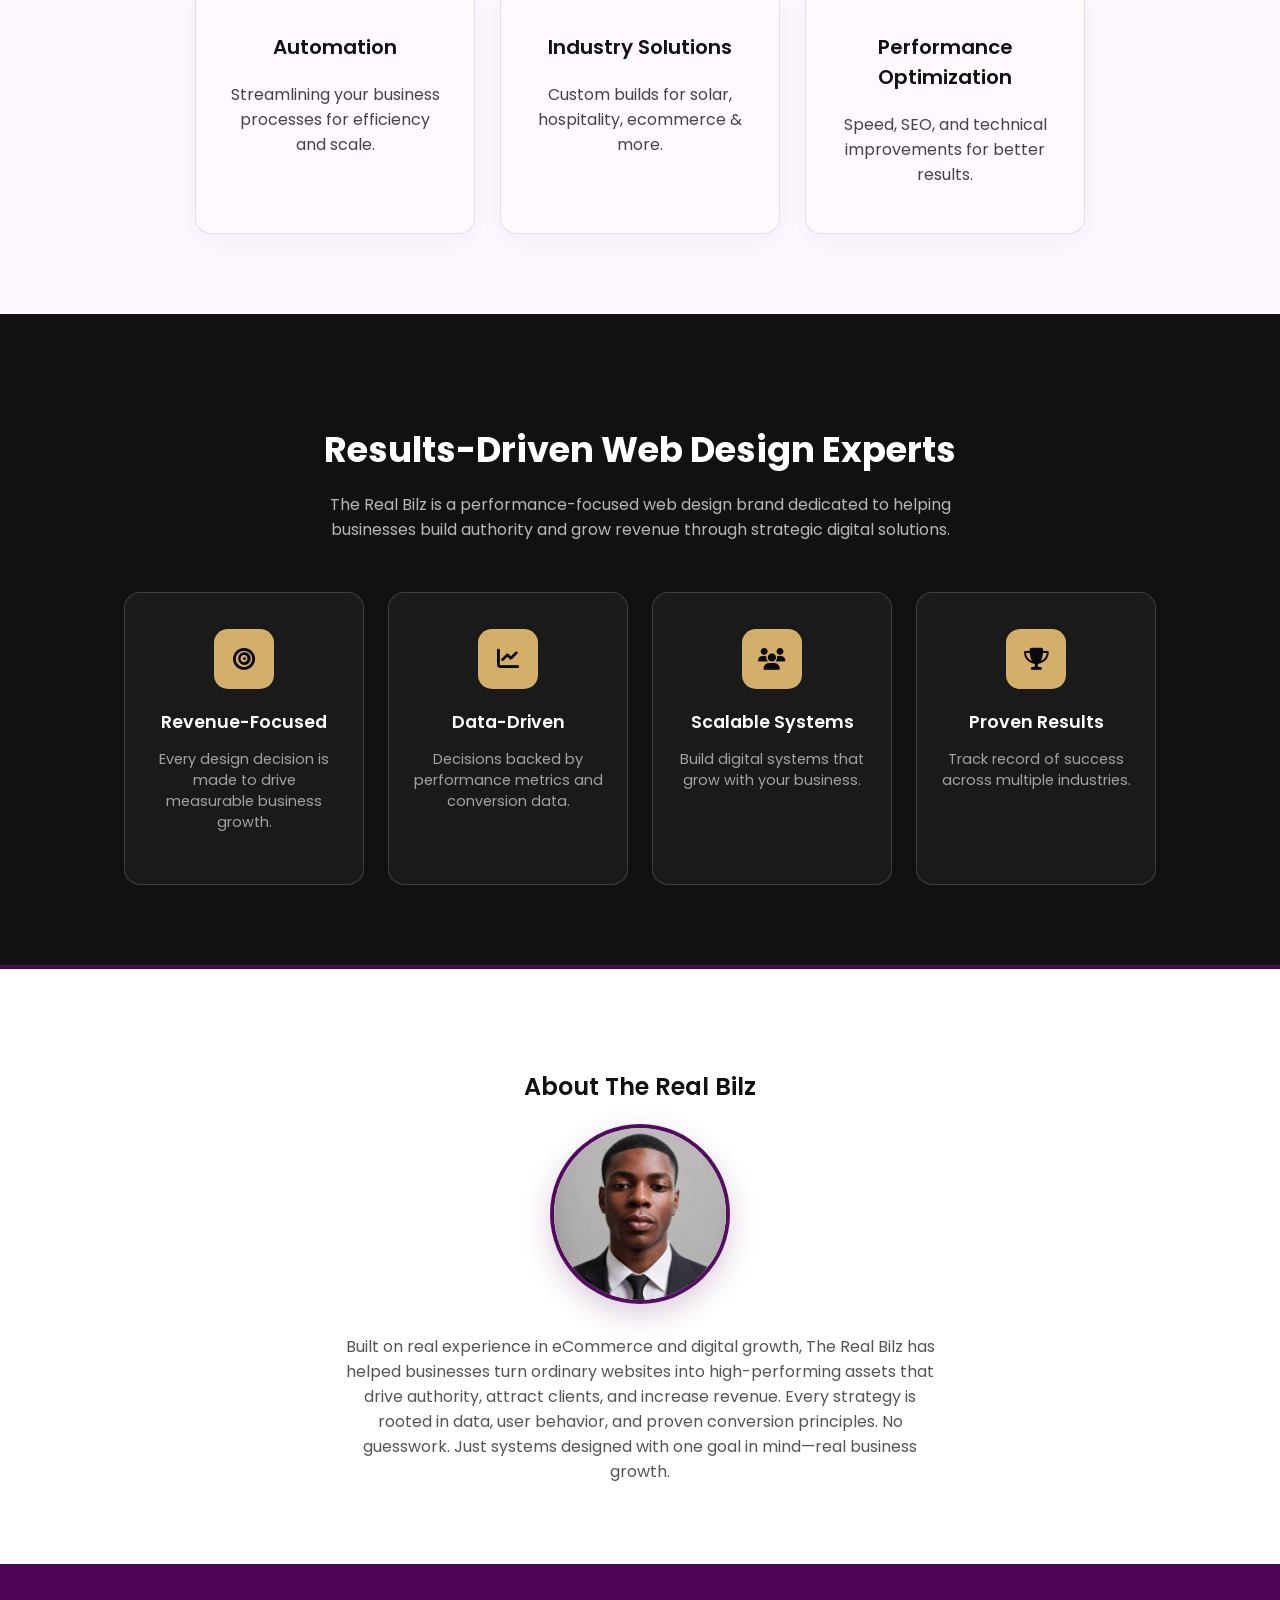
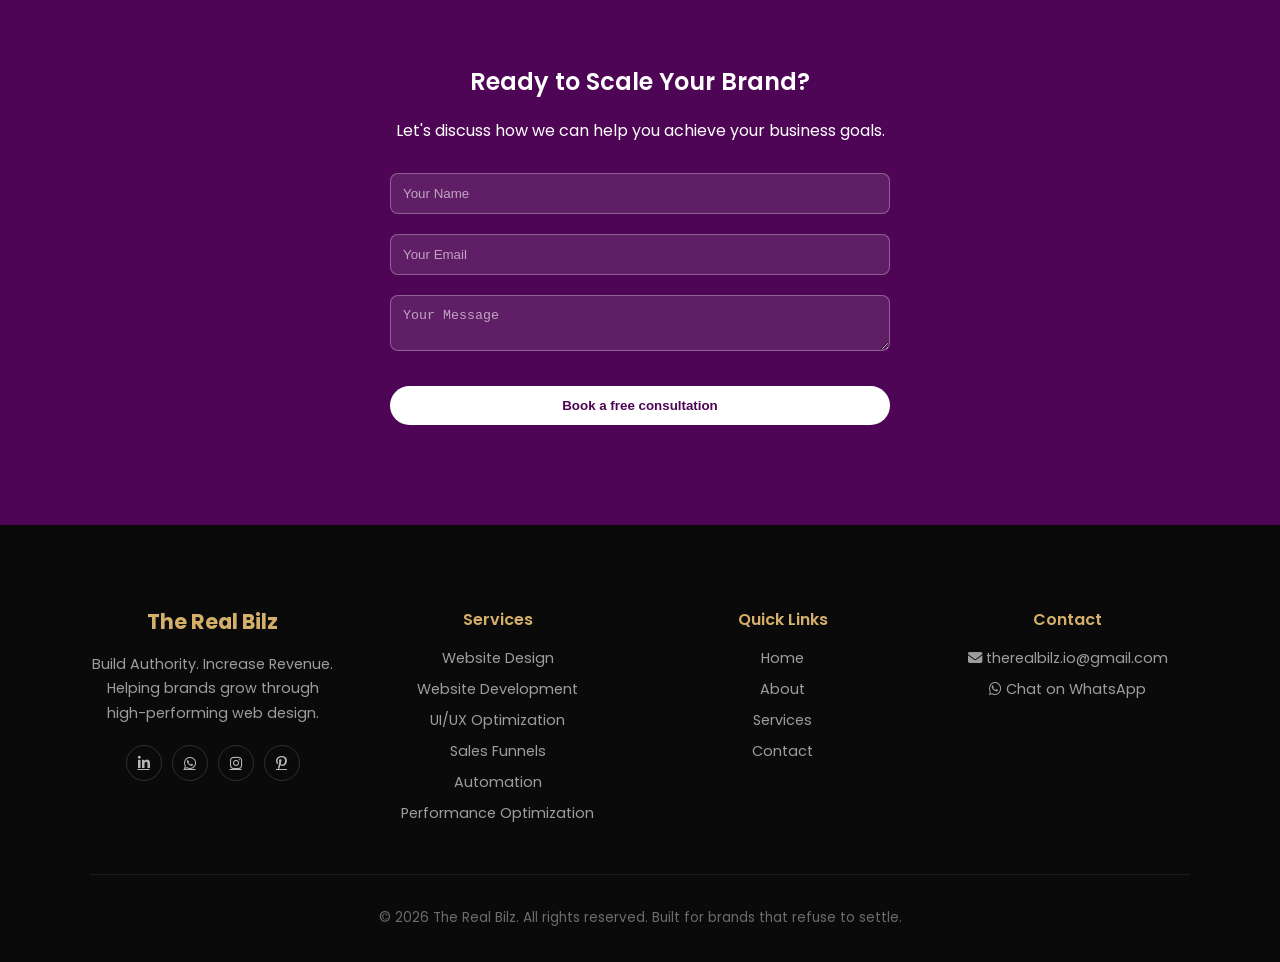
==== commit 009883c1: "Refactor index.html for mobile menu and navigation" ====
--- a/index.html
+++ b/index.html
@@ -27,6 +27,39 @@
         <a href="https://wa.me/2347040472936" aria-label="WhatsApp"><i class="fab fa-whatsapp"></i></a>
         <a href="https://pin.it/28S9qHCy3" aria-label="Pinterest"><i class="fab fa-pinterest-p"></i></a>
       </div>
+      <!-- HAMBURGER BUTTON — only shows on mobile -->
+    <button class="hamburger" id="hamburger" aria-label="Menu">
+      <span></span>
+      <span></span>
+      <span></span>
+    </button>
+  </nav>
+</header>
+
+<!-- MOBILE SLIDE-OUT MENU -->
+<div class="mobile-menu" id="mobileMenu">
+  <div class="mobile-menu-inner">
+
+    <div class="mobile-menu-links">
+      <a href="#home" class="mobile-link">Home</a>
+      <a href="#services" class="mobile-link">Services</a>
+      <a href="#about" class="mobile-link">About</a>
+      <a href="#contact" class="mobile-link">Contact</a>
+    </div>
+
+    <div class="mobile-menu-socials">
+      <a href="https://www.linkedin.com/in/yourprofile" target="_blank"><i class="fab fa-linkedin-in"></i></a>
+      <a href="https://www.instagram.com/yourhandle" target="_blank"><i class="fab fa-instagram"></i></a>
+      <a href="https://wa.me/27XXXXXXXXX" target="_blank"><i class="fab fa-whatsapp"></i></a>
+      <a href="https://www.pinterest.com/yourhandle" target="_blank"><i class="fab fa-pinterest-p"></i></a>
+    </div>
+
+    <p class="mobile-menu-tag"> Web Design & Digital Strategy</p>
+  </div>
+</div>
+
+<!-- OVERLAY -->
+<div class="menu-overlay" id="menuOverlay"></div>
     </nav>
   </header>
 
@@ -34,7 +67,7 @@
   <section id="home" class="hero">
     <div class="hero-bg"></div>
     <div class="hero-overlay">
-      <p class="hero-tag">✦ Web Design & Digital Strategy</p>
+      <p class="hero-tag"> Web Design & Digital Strategy</p>
       <h1>
   <span class="static-text">Build Authority</span>
   
@@ -148,7 +181,7 @@
     <h2 class="reveal">Ready to Scale Your Brand?</h2>
     <p class="reveal reveal-delay-1">Let's discuss how we can help you achieve your business goals.</p>
 
-    <form name="contact" method="POST" data-netlify="true" netlify-honeypot="bot-field">
+    <form name="contact" method="POST" data-netlify="true" action="/thank-you.html" netlify-honeypot="bot-field">
   <input type="hidden" name="form-name" value="contact">
   <input type="hidden" name="bot-field"> <!-- spam protection -->
   <input type="text" name="name" placeholder="Your Name" autocomplete="name" required>
@@ -282,6 +315,41 @@
       }
     });
   });
+  // HAMBURGER MENU
+  const hamburger = document.getElementById('hamburger');
+  const mobileMenu = document.getElementById('mobileMenu');
+  const menuOverlay = document.getElementById('menuOverlay');
+  const mobileLinks = document.querySelectorAll('.mobile-link');
+
+  function openMenu() {
+    hamburger.classList.add('active');
+    mobileMenu.classList.add('open');
+    menuOverlay.classList.add('active');
+    document.body.style.overflow = 'hidden';
+  }
+
+  function closeMenu() {
+    hamburger.classList.remove('active');
+    mobileMenu.classList.remove('open');
+    menuOverlay.classList.remove('active');
+    document.body.style.overflow = '';
+  }
+
+  hamburger.addEventListener('click', () => {
+    if (mobileMenu.classList.contains('open')) {
+      closeMenu();
+    } else {
+      openMenu();
+    }
+  });
+
+  // CLOSE WHEN OVERLAY CLICKED
+  menuOverlay.addEventListener('click', closeMenu);
+
+  // CLOSE WHEN LINK CLICKED
+  mobileLinks.forEach(link => {
+    link.addEventListener('click', closeMenu);
+  });
 </script>
 
 </body>
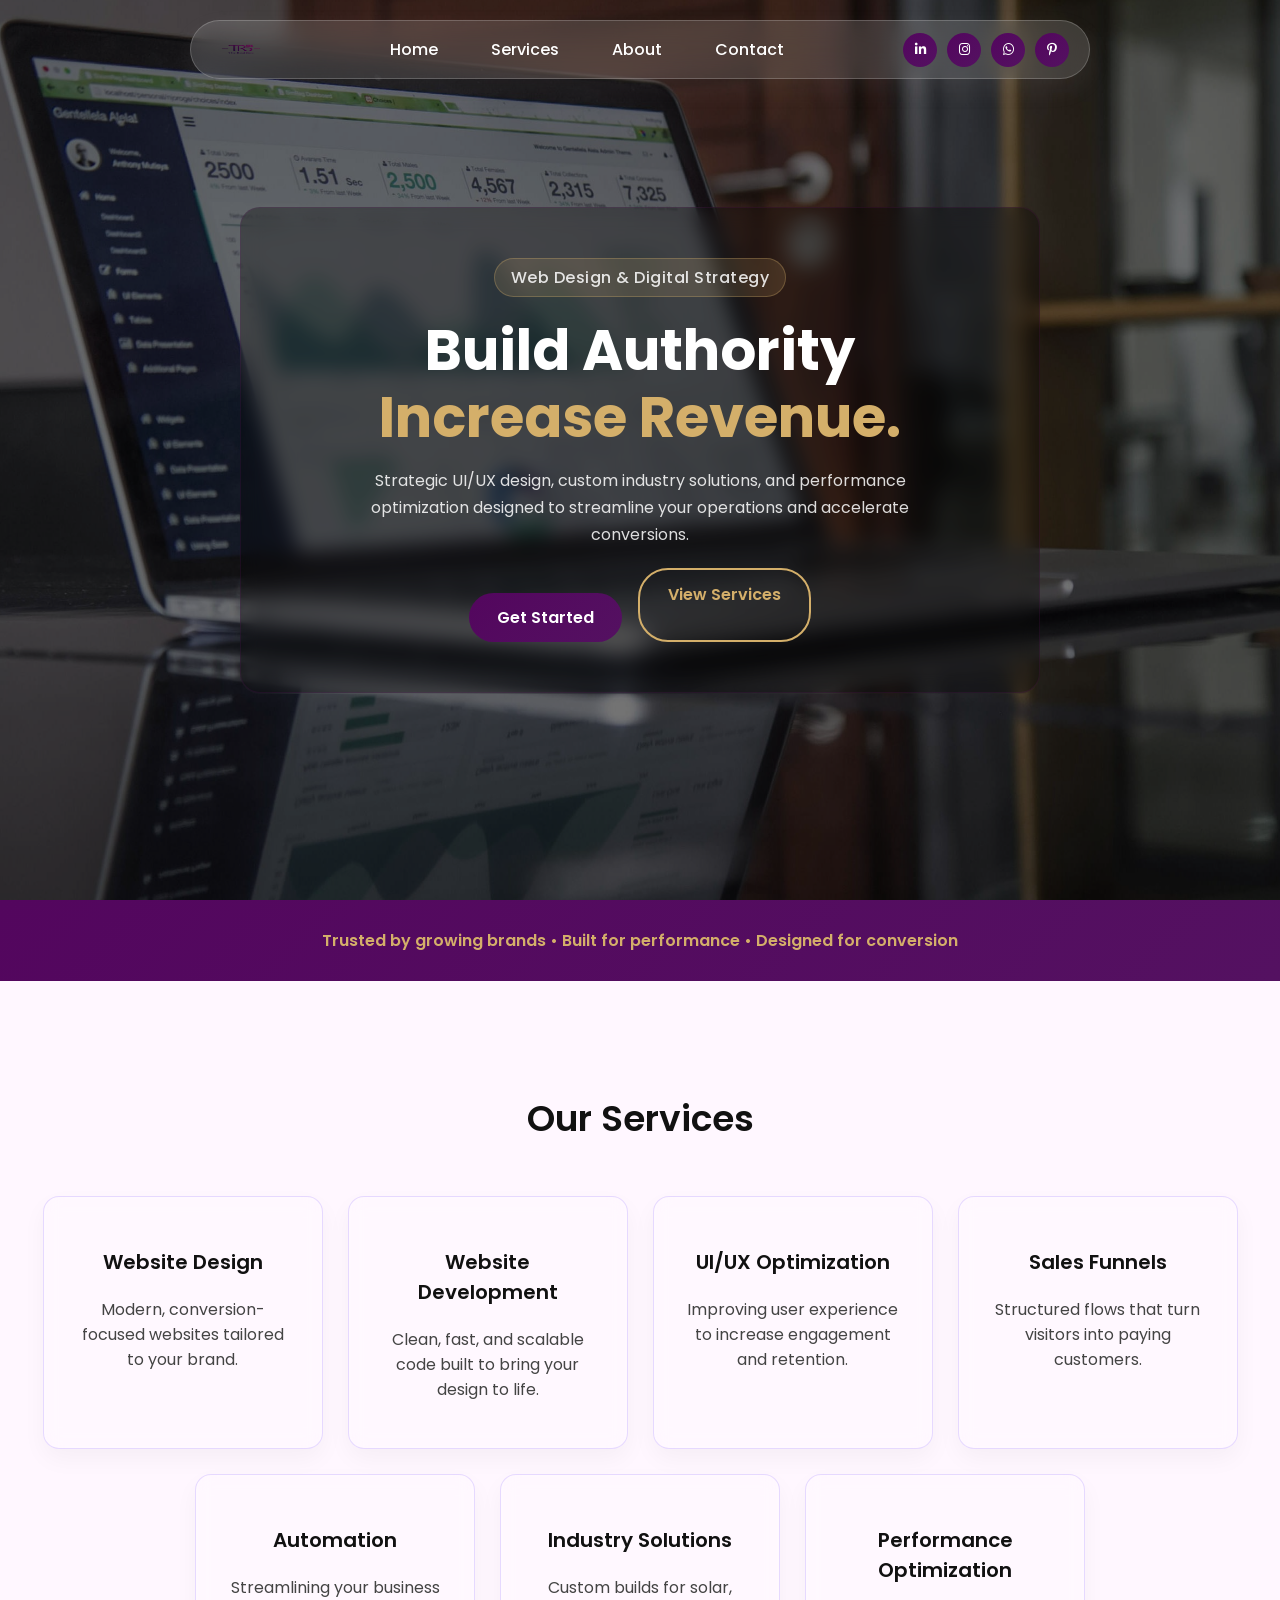
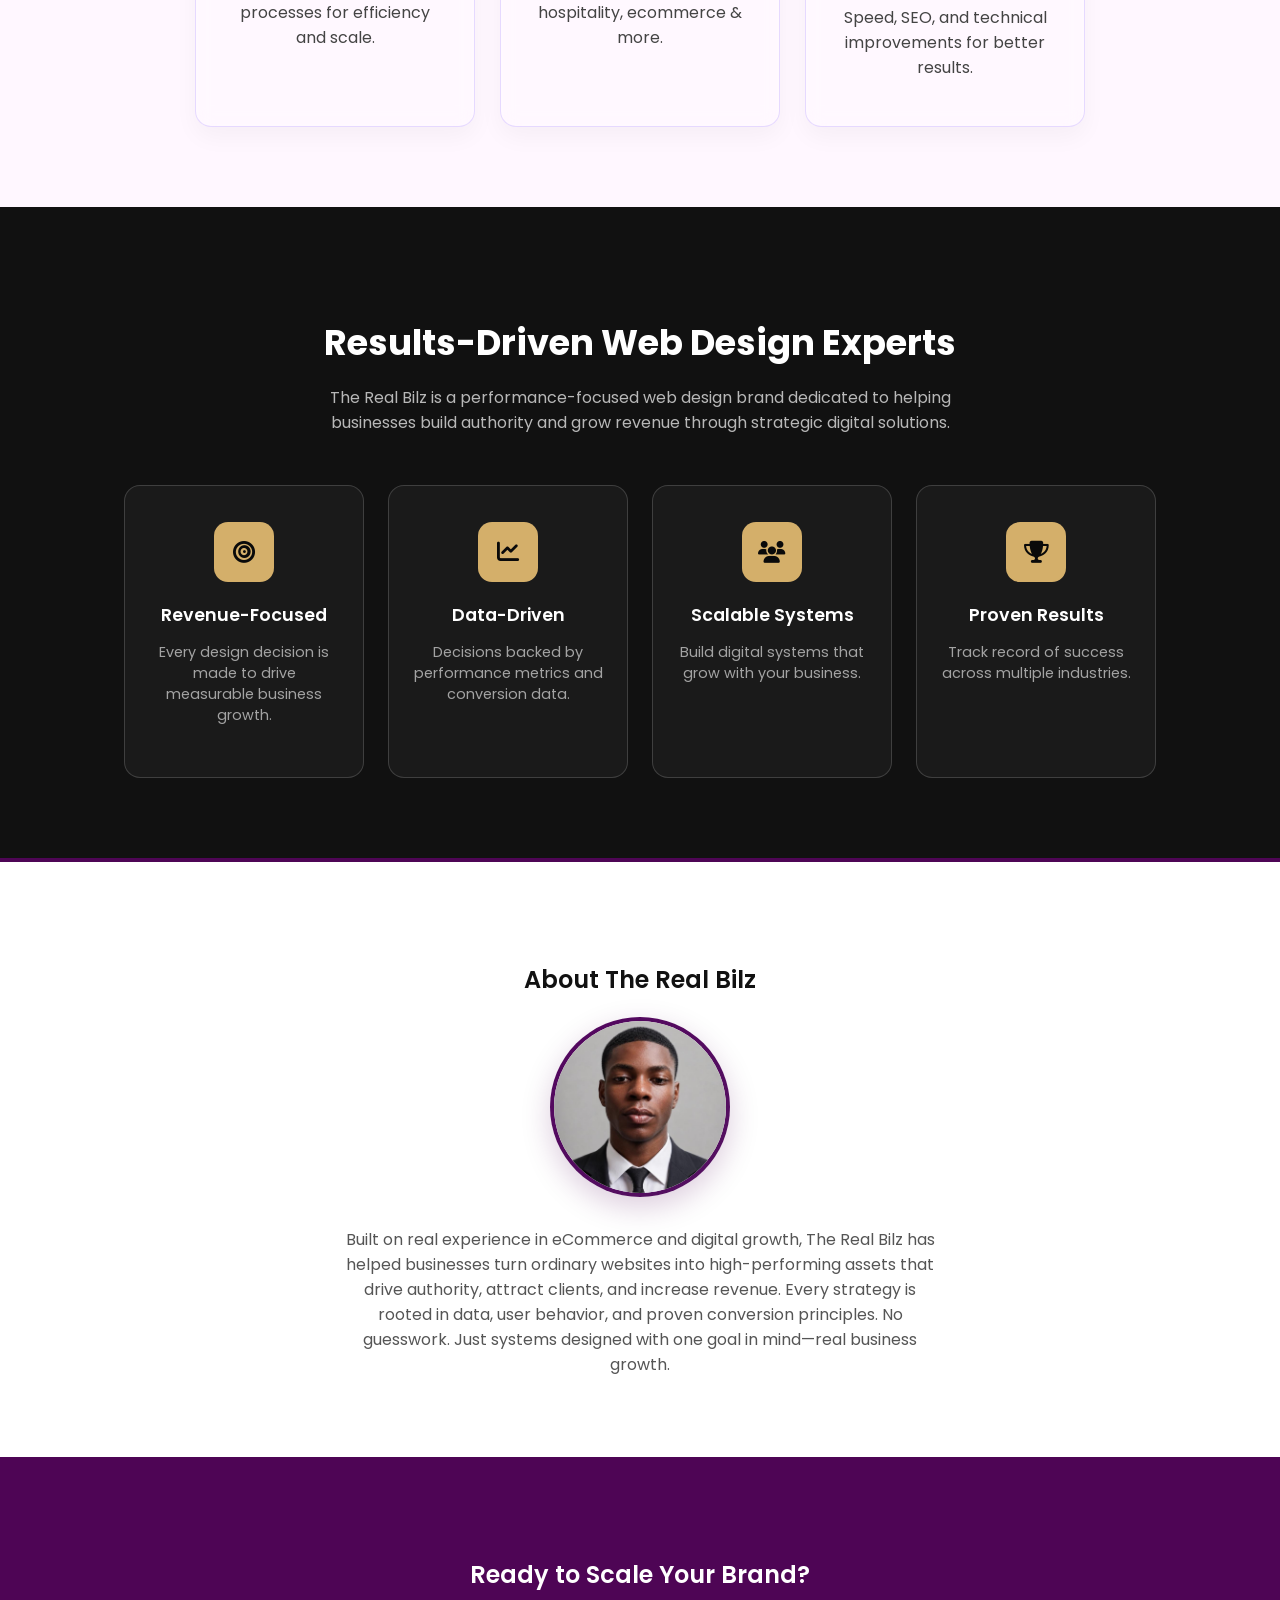
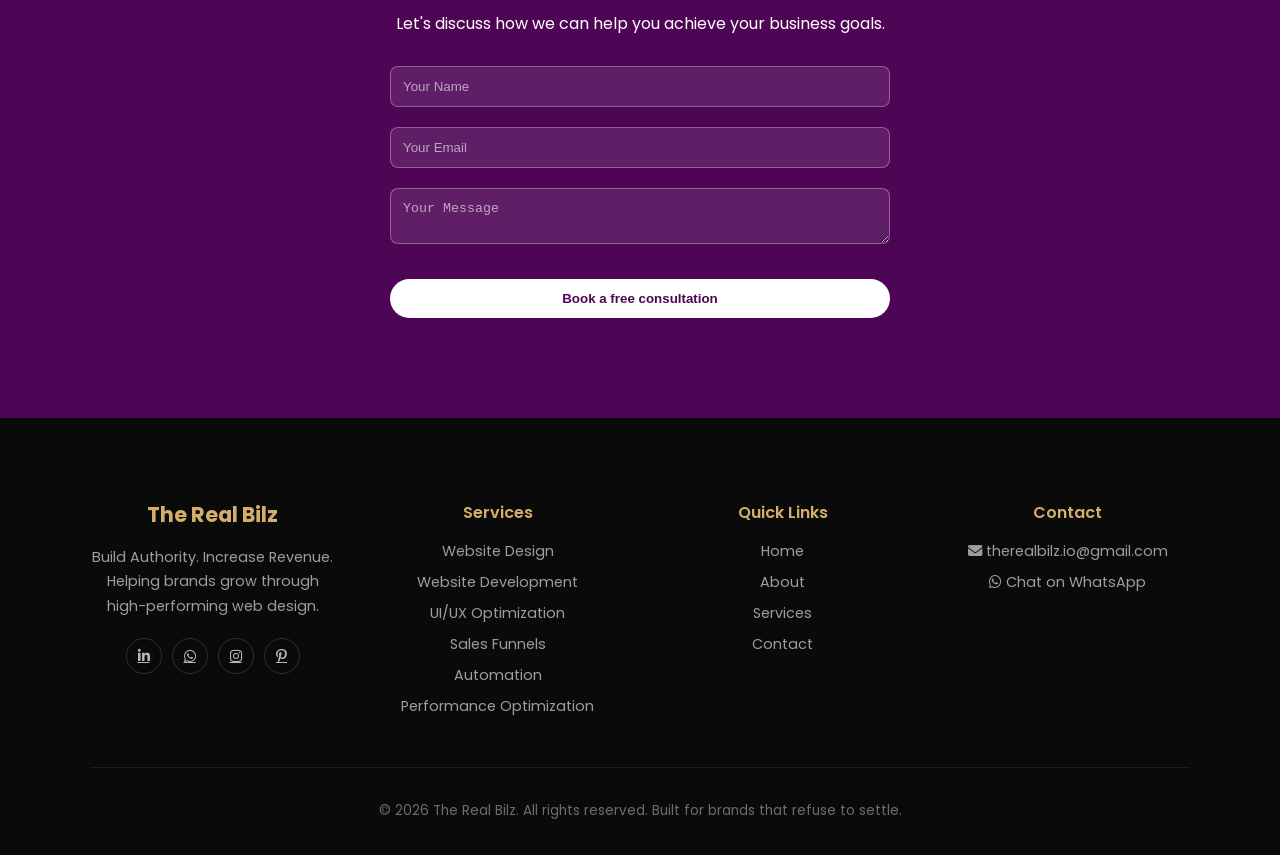
==== commit 083cb9eb: "Fix HTML encoding issues in index.html" ====
--- a/index.html
+++ b/index.html
@@ -321,6 +321,26 @@
   const menuOverlay = document.getElementById('menuOverlay');
   const mobileLinks = document.querySelectorAll('.mobile-link');
 
+  // HAMBURGER COLOR SWITCH
+    const whyUsTop = whyUs.offsetTop;
+    const whyUsBottom = whyUsTop + whyUs.offsetHeight;
+    const contactTop = contact.offsetTop;
+    const contactBottom = contactTop + contact.offsetHeight;
+
+    const isOnDarkSection =
+      scrollY < window.innerHeight * 0.7 ||
+      (scrollY >= whyUsTop - 80 && scrollY < whyUsBottom - 80) ||
+      (scrollY >= contactTop - 80 && scrollY < contactBottom - 80);
+
+    if (isOnDarkSection) {
+      nav.style.background = 'rgba(255, 255, 255, 0.15)';
+      nav.style.borderColor = 'rgba(255, 255, 255, 0.2)';
+      navLinks.forEach(a => a.style.color = '#ffffff');
+    } else {
+      nav.style.background = 'rgba(255, 255, 255, 0.17)';
+      nav.style.borderColor = 'rgba(91, 44, 255, 0.15)';
+      navLinks.forEach(a => a.style.color = '#111111');
+    }
   function openMenu() {
     hamburger.classList.add('active');
     mobileMenu.classList.add('open');
--- a/therealbilz.css
+++ b/therealbilz.css
@@ -846,3 +846,190 @@
     gap: 30px;
   }
 }
+/* ===========================
+   HAMBURGER BUTTON
+=========================== */
+.hamburger {
+  display: none;
+  flex-direction: column;
+  justify-content: center;
+  gap: 5px;
+  background: transparent;
+  border: none;
+  cursor: pointer;
+  padding: 6px;
+  z-index: 1100;
+}
+
+.hamburger span {
+  display: block;
+  width: 24px;
+  height: 2px;
+  background: #ffffff;
+  border-radius: 2px;
+  transition: 0.3s ease;
+}
+
+/* HAMBURGER → X ANIMATION */
+.hamburger.active span:nth-child(1) {
+  transform: translateY(7px) rotate(45deg);
+}
+
+.hamburger.active span:nth-child(2) {
+  opacity: 0;
+}
+
+.hamburger.active span:nth-child(3) {
+  transform: translateY(-7px) rotate(-45deg);
+}
+
+/* ===========================
+   MOBILE SLIDE-OUT MENU
+=========================== */
+.mobile-menu {
+  position: fixed;
+  top: 0;
+  right: -100%;
+  width: 75%;
+  max-width: 300px;
+  height: 100vh;
+  background: linear-gradient(160deg, #1a0020, #2d0a35);
+  border-left: 1px solid rgba(212, 175, 106, 0.2);
+  z-index: 2000;
+  transition: right 0.4s cubic-bezier(0.4, 0, 0.2, 1);
+  display: flex;
+  align-items: center;
+  justify-content: center;
+}
+
+.mobile-menu.open {
+  right: 0;
+}
+
+.mobile-menu-inner {
+  display: flex;
+  flex-direction: column;
+  align-items: center;
+  gap: 40px;
+  padding: 40px 20px;
+  width: 100%;
+}
+
+.mobile-menu-links {
+  display: flex;
+  flex-direction: column;
+  align-items: center;
+  gap: 28px;
+  width: 100%;
+}
+
+.mobile-link {
+  font-size: 1.3rem;
+  font-weight: 600;
+  color: #ffffff;
+  text-decoration: none;
+  letter-spacing: 0.5px;
+  transition: 0.3s ease;
+  position: relative;
+}
+
+.mobile-link::after {
+  content: "";
+  position: absolute;
+  bottom: -4px;
+  left: 50%;
+  transform: translateX(-50%);
+  width: 0;
+  height: 2px;
+  background: #d4af6a;
+  transition: 0.3s ease;
+}
+
+.mobile-link:hover {
+  color: #d4af6a;
+}
+
+.mobile-link:hover::after {
+  width: 100%;
+}
+
+.mobile-menu-socials {
+  display: flex;
+  gap: 14px;
+  justify-content: center;
+}
+
+.mobile-menu-socials a {
+  width: 40px;
+  height: 40px;
+  border-radius: 50%;
+  border: 1px solid rgba(212, 175, 106, 0.3);
+  display: flex;
+  align-items: center;
+  justify-content: center;
+  color: #d4af6a;
+  font-size: 15px;
+  transition: 0.3s ease;
+  text-decoration: none;
+}
+
+.mobile-menu-socials a:hover {
+  background: #d4af6a;
+  color: #0a0a0a;
+  border-color: #d4af6a;
+}
+
+.mobile-menu-tag {
+  font-size: 0.75rem;
+  color: rgba(255, 255, 255, 0.3);
+  letter-spacing: 1px;
+  text-align: center;
+}
+
+/* OVERLAY */
+.menu-overlay {
+  position: fixed;
+  inset: 0;
+  background: rgba(0, 0, 0, 0.6);
+  backdrop-filter: blur(4px);
+  z-index: 1500;
+  opacity: 0;
+  pointer-events: none;
+  transition: opacity 0.4s ease;
+}
+
+.menu-overlay.active {
+  opacity: 1;
+  pointer-events: all;
+}
+
+/* ===========================
+   MOBILE RESPONSIVE
+=========================== */
+@media (max-width: 768px) {
+  .hamburger {
+    display: flex; /* show hamburger */
+  }
+
+  .nav-links {
+    display: none; /* hide desktop links */
+  }
+
+  .nav-socials {
+    display: none; /* hide desktop socials */
+  }
+
+  nav {
+    width: 95%;
+    padding: 10px 16px;
+    border-radius: 50px;
+    flex-direction: row;
+    justify-content: space-between;
+    align-items: center;
+  }
+
+  .logo {
+    width: 40px;
+    height: auto;
+  }
+}
